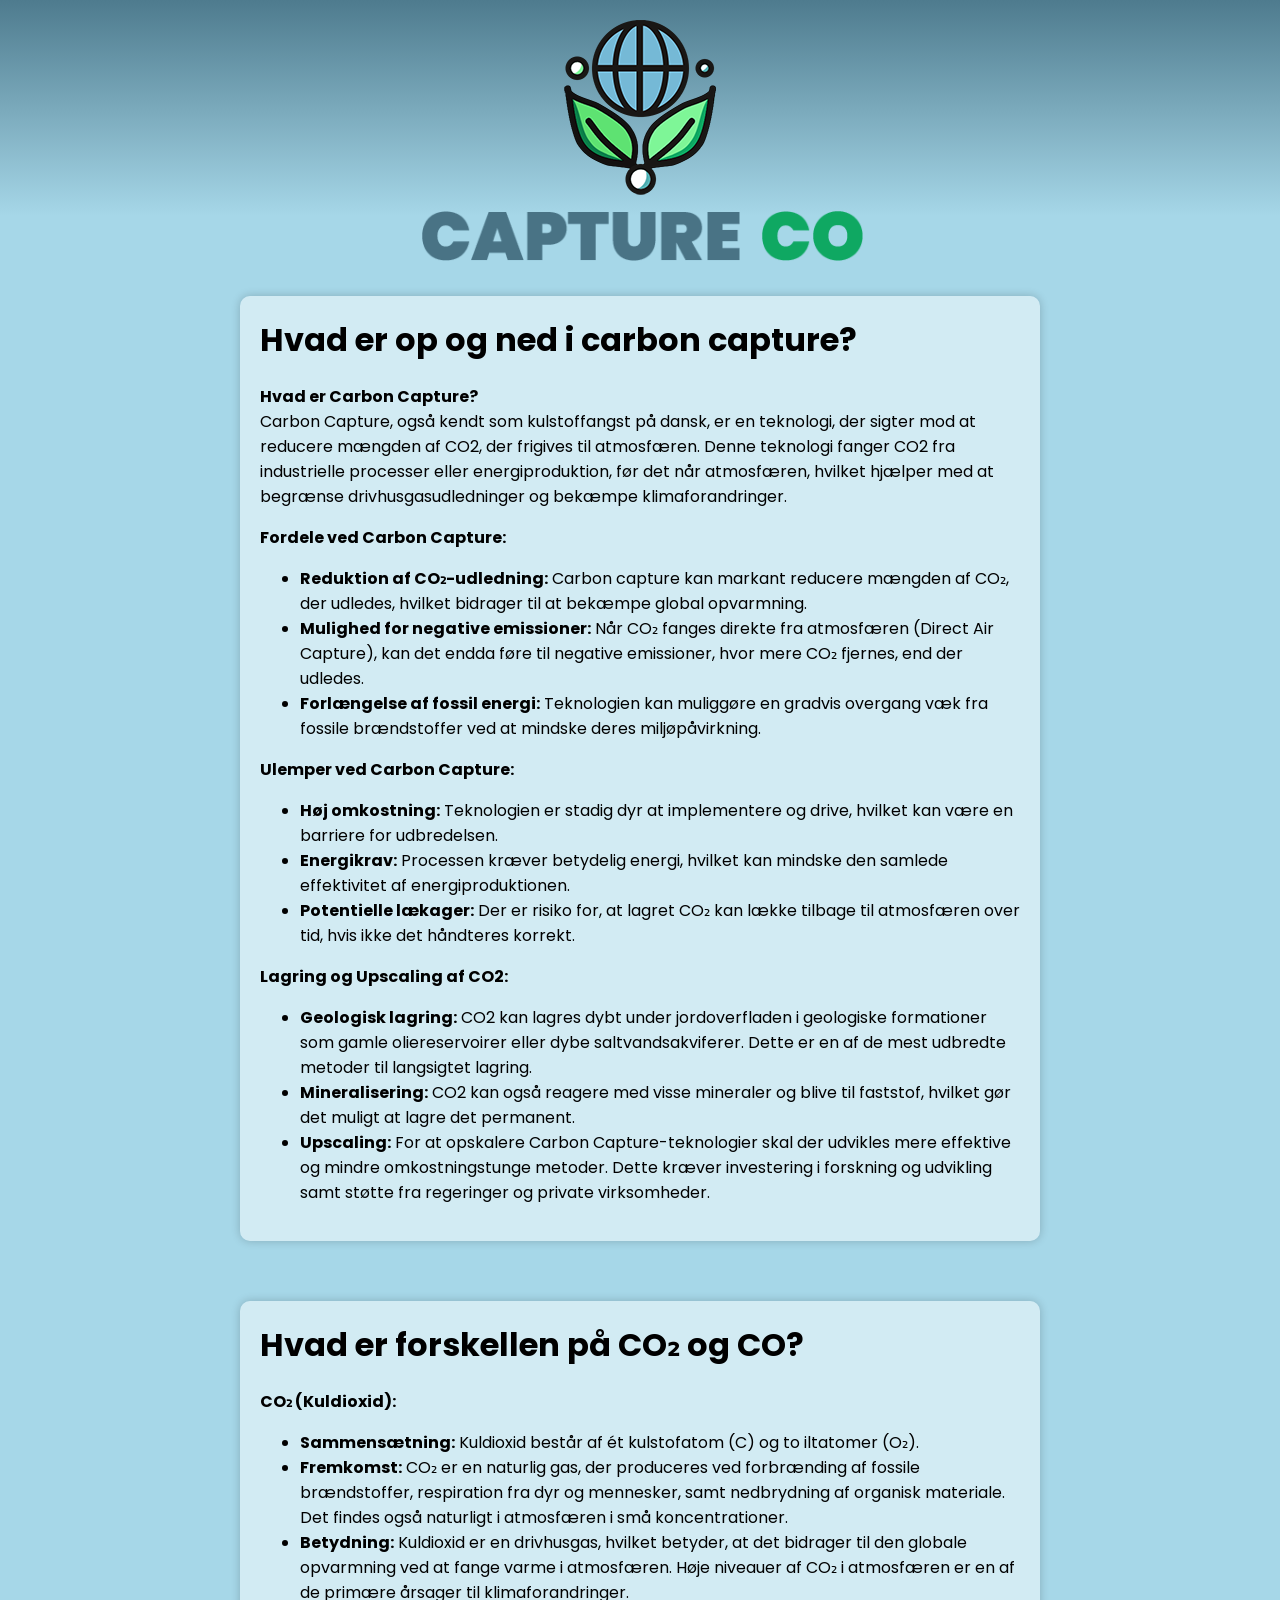
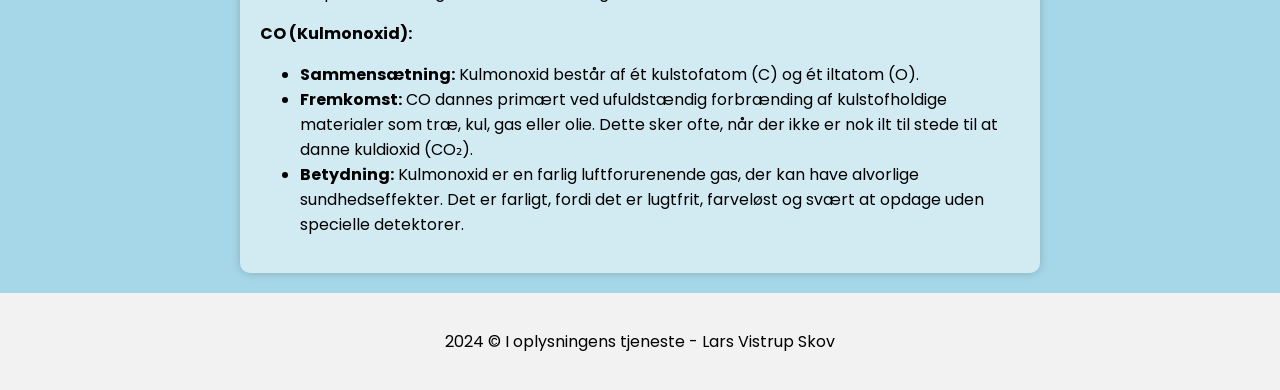
==== index.html @ 92a30754 "Initial code" ====
<!DOCTYPE html>
<html>
  <head>
    <title>CO CAPTURE</title>
    <link rel="preconnect" href="https://fonts.googleapis.com" />
    <link rel="preconnect" href="https://fonts.gstatic.com" crossorigin />
    <link
      href="https://fonts.googleapis.com/css2?family=Poppins:wght@400;500;600;700&display=swap"
      rel="stylesheet"
    />

    <style>
      body {
        font-family: "Poppins", sans-serif;
        margin: 0;
        padding: 0;
        background-color: #a6d7e8;
      }

      header {
        display: flex;
        flex-direction: column;
        align-items: center;
        background: linear-gradient(to bottom, #4e7b8e, #a6d7e8);
        padding: 20px;
      }

      main {
        padding: 20px;
        display: flex;
        flex-direction: column;
        align-items: center;
      }

      .main-content {
        max-width: 800px;
        text-align: left;
      }

      .frame {
        margin-top: 60px;
        background-color: rgba(255, 255, 255, 0.5);
        padding: 20px;
        border-radius: 10px;
        box-shadow: 0 0 10px rgba(0, 0, 0, 0.2);
      }

      .title {
        font-size: 2rem;
        font-weight: 700;
        margin-bottom: 20px;
      }

      footer {
        background-color: #f2f2f2;
        padding: 20px;
        text-align: center;
      }

      .logo-texts {
        position: relative;
      }

      .logo-texts img {
        height: 50px;
        width: auto;
        margin: 15px 10px;
        position: absolute;
      }

      @keyframes moveCaptureRight {
        0% {
          transform: translateX(0);
          z-index: 2;
        }
        45% {
          transform: translateX(0);
          z-index: 2;
        }
        50% {
          transform: translateX(120px);
          z-index: 2;
        }
        95% {
          transform: translateX(120px);
          z-index: 1;
        }
        100% {
          transform: translateX(0);
        }
      }

      @keyframes moveCaptureRight2 {
        0% {
          transform: translateX(0);
          z-index: 2;
        }
        45% {
          transform: translateX(0);
          height: 50px;
          z-index: 2;
          top: 0;
        }
        47.5% {
          height: 75px;
          z-index: 2;
          top: -12.5px;
        }
        50% {
          transform: translateX(120px);
          height: 50px;
          z-index: 2;
          top: 0;
        }
        95% {
          transform: translateX(120px);
          height: 50px;
          z-index: 1;
          top: 0;
        }
        97.5% {
          height: 25px;
          top: 12.5px;
        }
        100% {
          transform: translateX(0);
          height: 50px;
          top: 0;
        }
      }

      @keyframes moveCoLeft {
        0% {
          transform: translateX(0);
          height: 50px;
        }
        45% {
          transform: translateX(0);
          height: 50px;
          top: 0;
        }
        47.5% {
          height: 25px;
          top: 12.5px;
        }
        50% {
          transform: translateX(-340px);
          height: 50px;
          top: 0;
        }
        95% {
          transform: translateX(-340px);
          height: 50px;
          z-index: 2;
          top: 0;
        }
        97.5% {
          height: 75px;
          top: -12.5px;
        }
        100% {
          transform: translateX(0);
          height: 50px;
          top: 0;
          z-index: 1;
        }
      }

      #capture {
        left: -228px;
        animation: moveCaptureRight 30s infinite ease-in-out;
      }

      #co {
        left: 112px;
        animation: moveCoLeft 30s infinite ease-in-out;
      }

      #co {
        right: 0;
      }
    </style>
  </head>
  <body>
    <header>
      <!-- Add your header content here -->
      <img src="image/logo.png" class="logo" alt="Logo" />
      <div class="logo-texts">
        <img src="image/co.png" id="co" alt="CO" />
        <img src="image/capture.png" id="capture" alt="CAPTURE" />
      </div>
    </header>

    <main>
      <div class="main-content">
        <div class="frame">
          <div class="title">Hvad er op og ned i carbon capture?</div>
          <p>
            <strong>Hvad er Carbon Capture?</strong><br />
            Carbon Capture, også kendt som kulstoffangst på dansk, er en
            teknologi, der sigter mod at reducere mængden af CO2, der frigives
            til atmosfæren. Denne teknologi fanger CO2 fra industrielle
            processer eller energiproduktion, før det når atmosfæren, hvilket
            hjælper med at begrænse drivhusgasudledninger og bekæmpe
            klimaforandringer.
          </p>
          <p>
            <strong>Fordele ved Carbon Capture:</strong>
          </p>
          <ul>
            <li>
              <strong>Reduktion af CO₂-udledning:</strong> Carbon capture kan
              markant reducere mængden af CO₂, der udledes, hvilket bidrager til
              at bekæmpe global opvarmning.
            </li>
            <li>
              <strong>Mulighed for negative emissioner:</strong> Når CO₂ fanges
              direkte fra atmosfæren (Direct Air Capture), kan det endda føre
              til negative emissioner, hvor mere CO₂ fjernes, end der udledes.
            </li>
            <li>
              <strong>Forlængelse af fossil energi:</strong> Teknologien kan
              muliggøre en gradvis overgang væk fra fossile brændstoffer ved at
              mindske deres miljøpåvirkning.
            </li>
          </ul>
          <p>
            <strong>Ulemper ved Carbon Capture:</strong>
          </p>
          <ul>
            <li>
              <strong>Høj omkostning:</strong> Teknologien er stadig dyr at
              implementere og drive, hvilket kan være en barriere for
              udbredelsen.
            </li>
            <li>
              <strong>Energikrav:</strong> Processen kræver betydelig energi,
              hvilket kan mindske den samlede effektivitet af
              energiproduktionen.
            </li>
            <li>
              <strong>Potentielle lækager:</strong> Der er risiko for, at lagret
              CO₂ kan lække tilbage til atmosfæren over tid, hvis ikke det
              håndteres korrekt.
            </li>
          </ul>
          <p>
            <strong>Lagring og Upscaling af CO2:</strong>
          </p>
          <ul>
            <li>
              <strong>Geologisk lagring:</strong> CO2 kan lagres dybt under
              jordoverfladen i geologiske formationer som gamle oliereservoirer
              eller dybe saltvandsakviferer. Dette er en af de mest udbredte
              metoder til langsigtet lagring.
            </li>
            <li>
              <strong>Mineralisering:</strong> CO2 kan også reagere med visse
              mineraler og blive til faststof, hvilket gør det muligt at lagre
              det permanent.
            </li>
            <li>
              <strong>Upscaling:</strong> For at opskalere Carbon
              Capture-teknologier skal der udvikles mere effektive og mindre
              omkostningstunge metoder. Dette kræver investering i forskning og
              udvikling samt støtte fra regeringer og private virksomheder.
            </li>
          </ul>
        </div>
        <div class="frame">
          <div class="title">Hvad er forskellen på CO₂ og CO?</div>
          <p><strong>CO₂ (Kuldioxid):</strong></p>
          <ul>
            <li>
              <strong>Sammensætning:</strong> Kuldioxid består af ét kulstofatom
              (C) og to iltatomer (O₂).
            </li>
            <li>
              <strong>Fremkomst:</strong> CO₂ er en naturlig gas, der produceres
              ved forbrænding af fossile brændstoffer, respiration fra dyr og
              mennesker, samt nedbrydning af organisk materiale. Det findes også
              naturligt i atmosfæren i små koncentrationer.
            </li>
            <li>
              <strong>Betydning:</strong> Kuldioxid er en drivhusgas, hvilket
              betyder, at det bidrager til den globale opvarmning ved at fange
              varme i atmosfæren. Høje niveauer af CO₂ i atmosfæren er en af de
              primære årsager til klimaforandringer.
            </li>
          </ul>
          <p><strong>CO (Kulmonoxid):</strong></p>
          <ul>
            <li>
              <strong>Sammensætning:</strong> Kulmonoxid består af ét
              kulstofatom (C) og ét iltatom (O).
            </li>
            <li>
              <strong>Fremkomst:</strong> CO dannes primært ved ufuldstændig
              forbrænding af kulstofholdige materialer som træ, kul, gas eller
              olie. Dette sker ofte, når der ikke er nok ilt til stede til at
              danne kuldioxid (CO₂).
            </li>
            <li>
              <strong>Betydning:</strong> Kulmonoxid er en farlig
              luftforurenende gas, der kan have alvorlige sundhedseffekter. Det
              er farligt, fordi det er lugtfrit, farveløst og svært at opdage
              uden specielle detektorer.
            </li>
          </ul>
        </div>
      </div>
    </main>

    <footer>
      <!-- Add your footer content here -->
      <p>2024 &copy; I oplysningens tjeneste - Lars Vistrup Skov</p>
    </footer>
  </body>
</html>
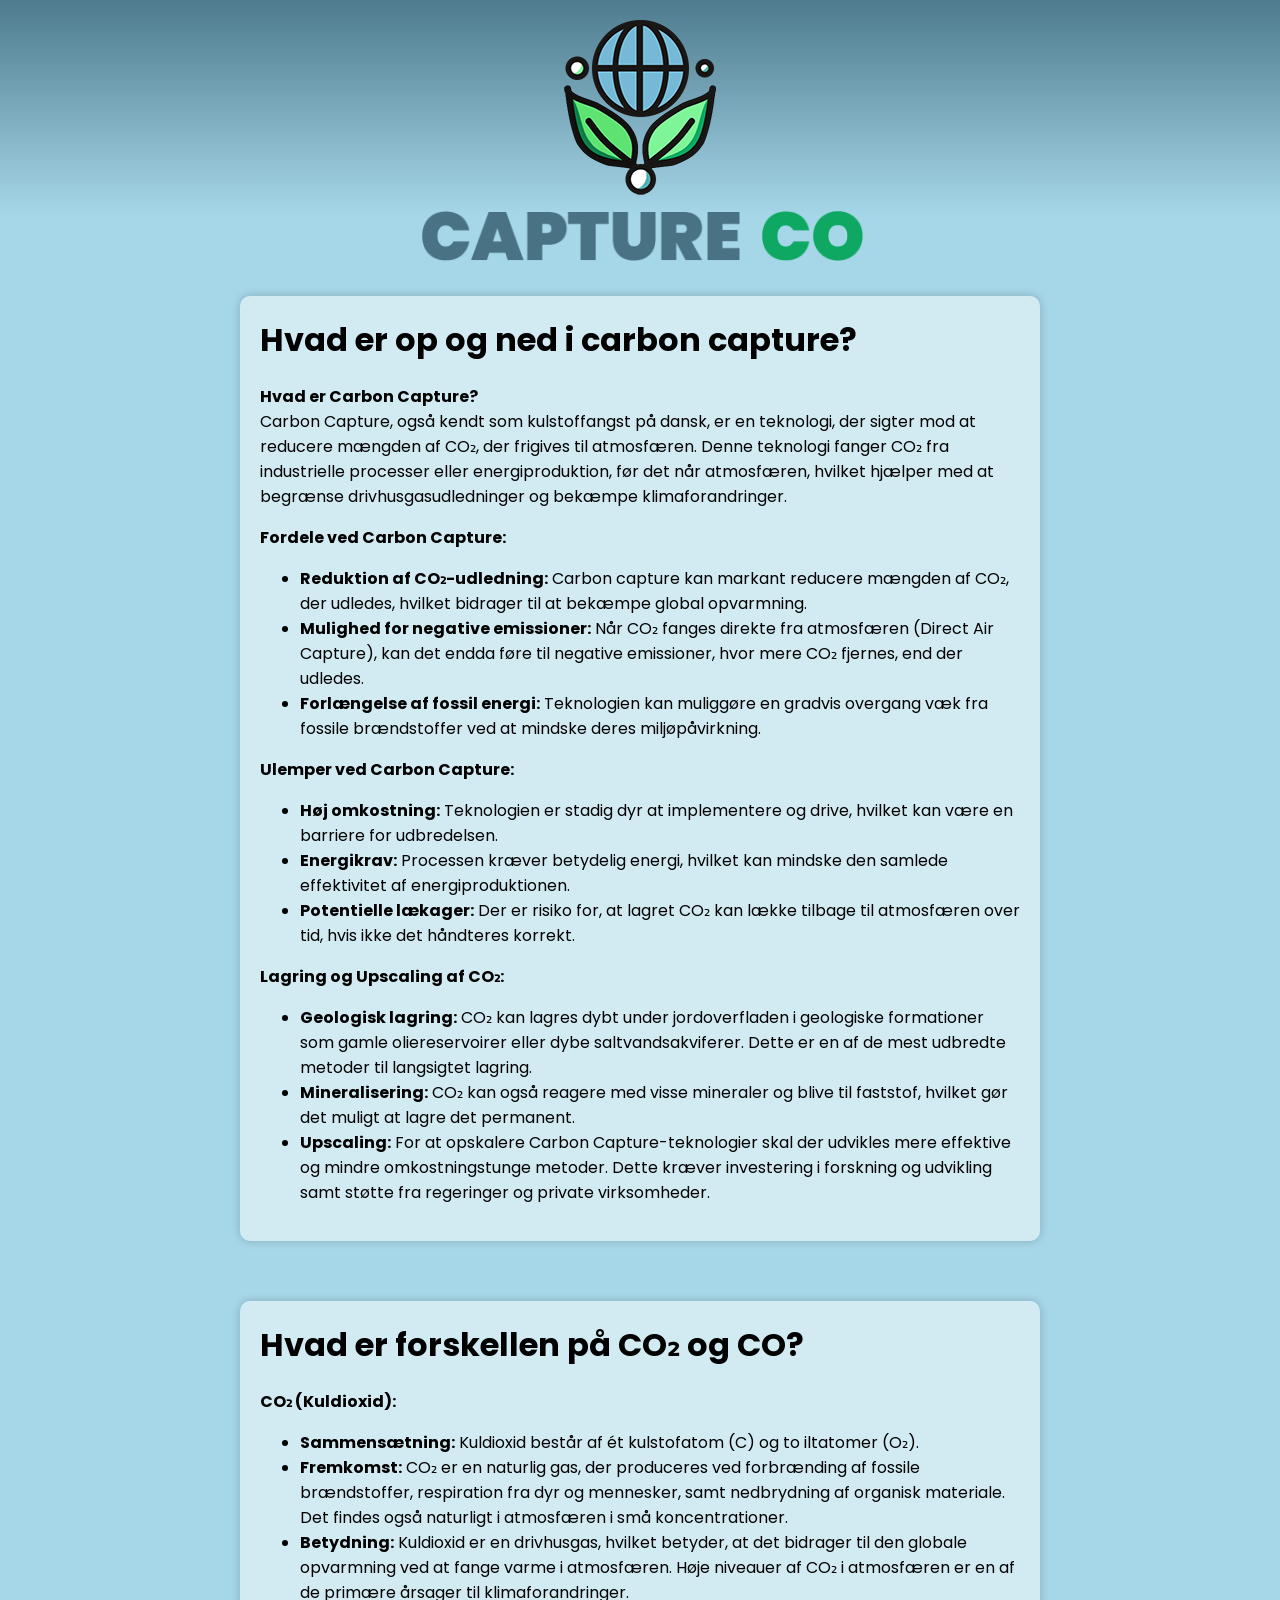
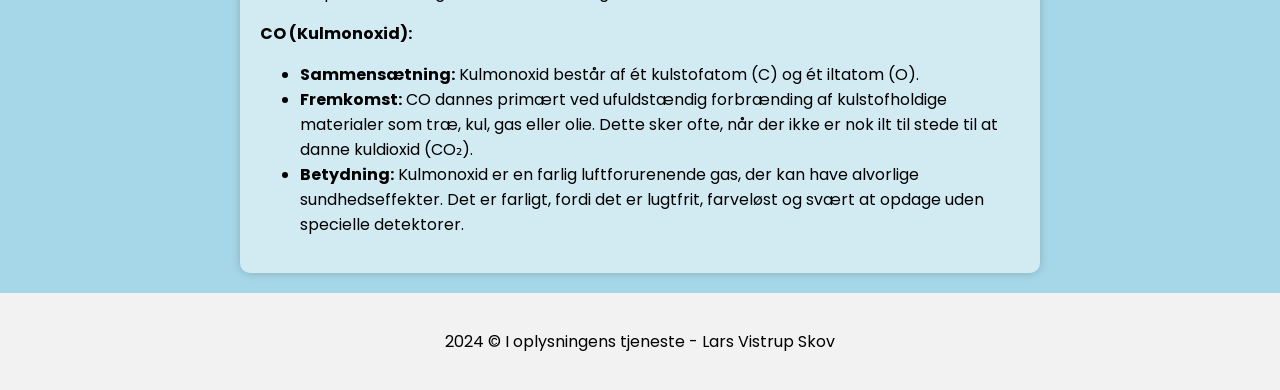
==== commit 4f823fde: "UTF8?" ====
--- a/index.html
+++ b/index.html
@@ -1,6 +1,7 @@
 <!DOCTYPE html>
-<html>
+<html lang="da-DK">
   <head>
+    <meta charset="UTF-8">
     <title>CO CAPTURE</title>
     <link rel="preconnect" href="https://fonts.googleapis.com" />
     <link rel="preconnect" href="https://fonts.gstatic.com" crossorigin />
@@ -198,8 +199,8 @@
           <p>
             <strong>Hvad er Carbon Capture?</strong><br />
             Carbon Capture, også kendt som kulstoffangst på dansk, er en
-            teknologi, der sigter mod at reducere mængden af CO2, der frigives
-            til atmosfæren. Denne teknologi fanger CO2 fra industrielle
+            teknologi, der sigter mod at reducere mængden af CO₂, der frigives
+            til atmosfæren. Denne teknologi fanger CO₂ fra industrielle
             processer eller energiproduktion, før det når atmosfæren, hvilket
             hjælper med at begrænse drivhusgasudledninger og bekæmpe
             klimaforandringer.
@@ -245,17 +246,17 @@
             </li>
           </ul>
           <p>
-            <strong>Lagring og Upscaling af CO2:</strong>
+            <strong>Lagring og Upscaling af CO₂:</strong>
           </p>
           <ul>
             <li>
-              <strong>Geologisk lagring:</strong> CO2 kan lagres dybt under
+              <strong>Geologisk lagring:</strong> CO₂ kan lagres dybt under
               jordoverfladen i geologiske formationer som gamle oliereservoirer
               eller dybe saltvandsakviferer. Dette er en af de mest udbredte
               metoder til langsigtet lagring.
             </li>
             <li>
-              <strong>Mineralisering:</strong> CO2 kan også reagere med visse
+              <strong>Mineralisering:</strong> CO₂ kan også reagere med visse
               mineraler og blive til faststof, hvilket gør det muligt at lagre
               det permanent.
             </li>
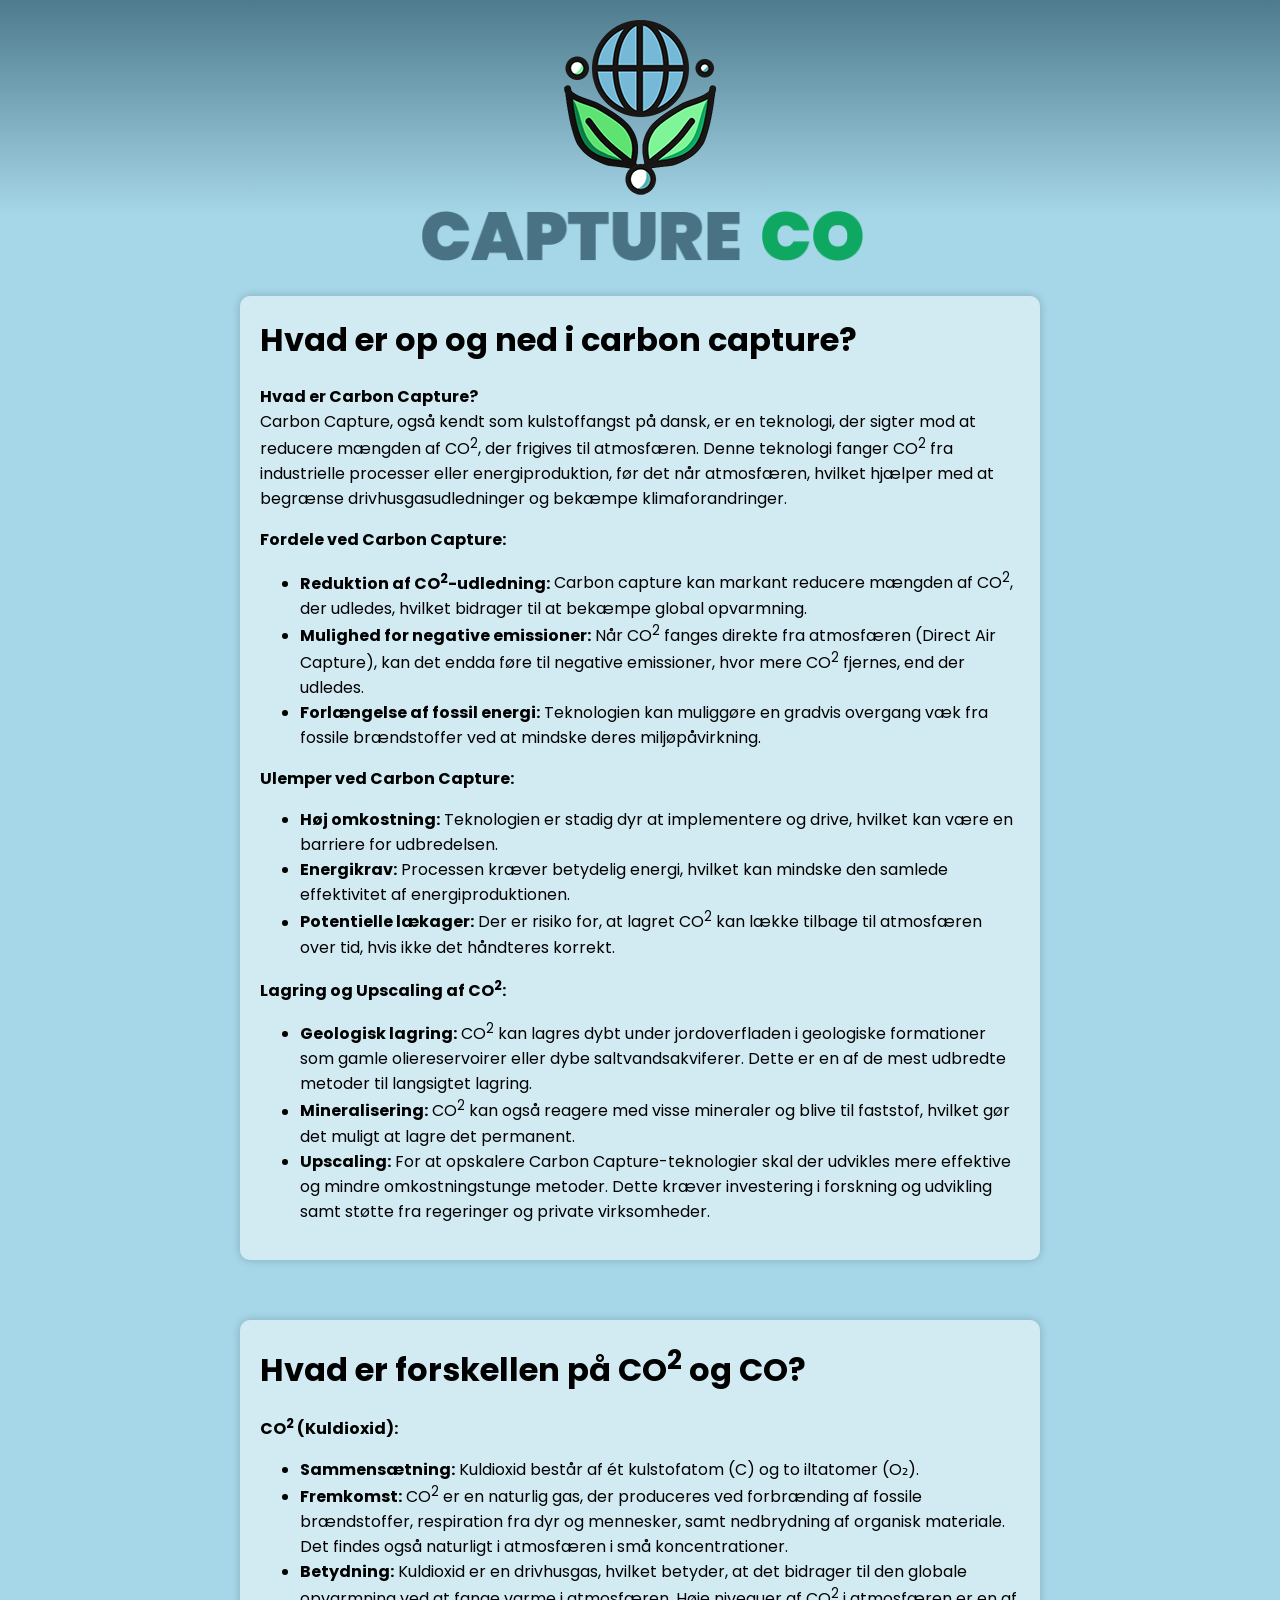
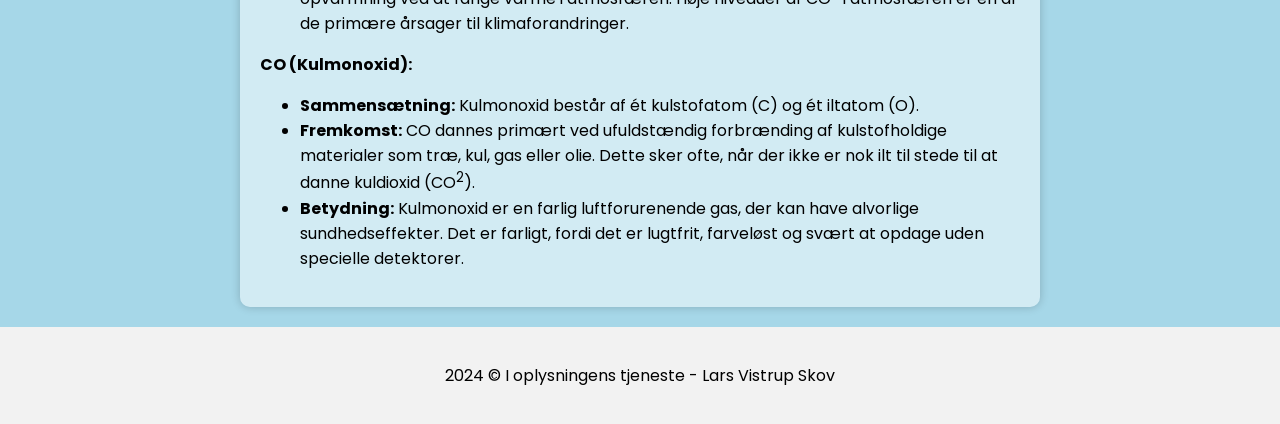
==== commit c7e8ed8c: "<syp>  tag" ====
--- a/index.html
+++ b/index.html
@@ -199,8 +199,8 @@
           <p>
             <strong>Hvad er Carbon Capture?</strong><br />
             Carbon Capture, også kendt som kulstoffangst på dansk, er en
-            teknologi, der sigter mod at reducere mængden af CO₂, der frigives
-            til atmosfæren. Denne teknologi fanger CO₂ fra industrielle
+            teknologi, der sigter mod at reducere mængden af CO<sup>2</sup>, der frigives
+            til atmosfæren. Denne teknologi fanger CO<sup>2</sup> fra industrielle
             processer eller energiproduktion, før det når atmosfæren, hvilket
             hjælper med at begrænse drivhusgasudledninger og bekæmpe
             klimaforandringer.
@@ -210,14 +210,14 @@
           </p>
           <ul>
             <li>
-              <strong>Reduktion af CO₂-udledning:</strong> Carbon capture kan
-              markant reducere mængden af CO₂, der udledes, hvilket bidrager til
+              <strong>Reduktion af CO<sup>2</sup>-udledning:</strong> Carbon capture kan
+              markant reducere mængden af CO<sup>2</sup>, der udledes, hvilket bidrager til
               at bekæmpe global opvarmning.
             </li>
             <li>
-              <strong>Mulighed for negative emissioner:</strong> Når CO₂ fanges
+              <strong>Mulighed for negative emissioner:</strong> Når CO<sup>2</sup> fanges
               direkte fra atmosfæren (Direct Air Capture), kan det endda føre
-              til negative emissioner, hvor mere CO₂ fjernes, end der udledes.
+              til negative emissioner, hvor mere CO<sup>2</sup> fjernes, end der udledes.
             </li>
             <li>
               <strong>Forlængelse af fossil energi:</strong> Teknologien kan
@@ -241,22 +241,22 @@
             </li>
             <li>
               <strong>Potentielle lækager:</strong> Der er risiko for, at lagret
-              CO₂ kan lække tilbage til atmosfæren over tid, hvis ikke det
+              CO<sup>2</sup> kan lække tilbage til atmosfæren over tid, hvis ikke det
               håndteres korrekt.
             </li>
           </ul>
           <p>
-            <strong>Lagring og Upscaling af CO₂:</strong>
+            <strong>Lagring og Upscaling af CO<sup>2</sup>:</strong>
           </p>
           <ul>
             <li>
-              <strong>Geologisk lagring:</strong> CO₂ kan lagres dybt under
+              <strong>Geologisk lagring:</strong> CO<sup>2</sup> kan lagres dybt under
               jordoverfladen i geologiske formationer som gamle oliereservoirer
               eller dybe saltvandsakviferer. Dette er en af de mest udbredte
               metoder til langsigtet lagring.
             </li>
             <li>
-              <strong>Mineralisering:</strong> CO₂ kan også reagere med visse
+              <strong>Mineralisering:</strong> CO<sup>2</sup> kan også reagere med visse
               mineraler og blive til faststof, hvilket gør det muligt at lagre
               det permanent.
             </li>
@@ -269,15 +269,15 @@
           </ul>
         </div>
         <div class="frame">
-          <div class="title">Hvad er forskellen på CO₂ og CO?</div>
-          <p><strong>CO₂ (Kuldioxid):</strong></p>
+          <div class="title">Hvad er forskellen på CO<sup>2</sup> og CO?</div>
+          <p><strong>CO<sup>2</sup> (Kuldioxid):</strong></p>
           <ul>
             <li>
               <strong>Sammensætning:</strong> Kuldioxid består af ét kulstofatom
               (C) og to iltatomer (O₂).
             </li>
             <li>
-              <strong>Fremkomst:</strong> CO₂ er en naturlig gas, der produceres
+              <strong>Fremkomst:</strong> CO<sup>2</sup> er en naturlig gas, der produceres
               ved forbrænding af fossile brændstoffer, respiration fra dyr og
               mennesker, samt nedbrydning af organisk materiale. Det findes også
               naturligt i atmosfæren i små koncentrationer.
@@ -285,7 +285,7 @@
             <li>
               <strong>Betydning:</strong> Kuldioxid er en drivhusgas, hvilket
               betyder, at det bidrager til den globale opvarmning ved at fange
-              varme i atmosfæren. Høje niveauer af CO₂ i atmosfæren er en af de
+              varme i atmosfæren. Høje niveauer af CO<sup>2</sup> i atmosfæren er en af de
               primære årsager til klimaforandringer.
             </li>
           </ul>
@@ -299,7 +299,7 @@
               <strong>Fremkomst:</strong> CO dannes primært ved ufuldstændig
               forbrænding af kulstofholdige materialer som træ, kul, gas eller
               olie. Dette sker ofte, når der ikke er nok ilt til stede til at
-              danne kuldioxid (CO₂).
+              danne kuldioxid (CO<sup>2</sup>).
             </li>
             <li>
               <strong>Betydning:</strong> Kulmonoxid er en farlig
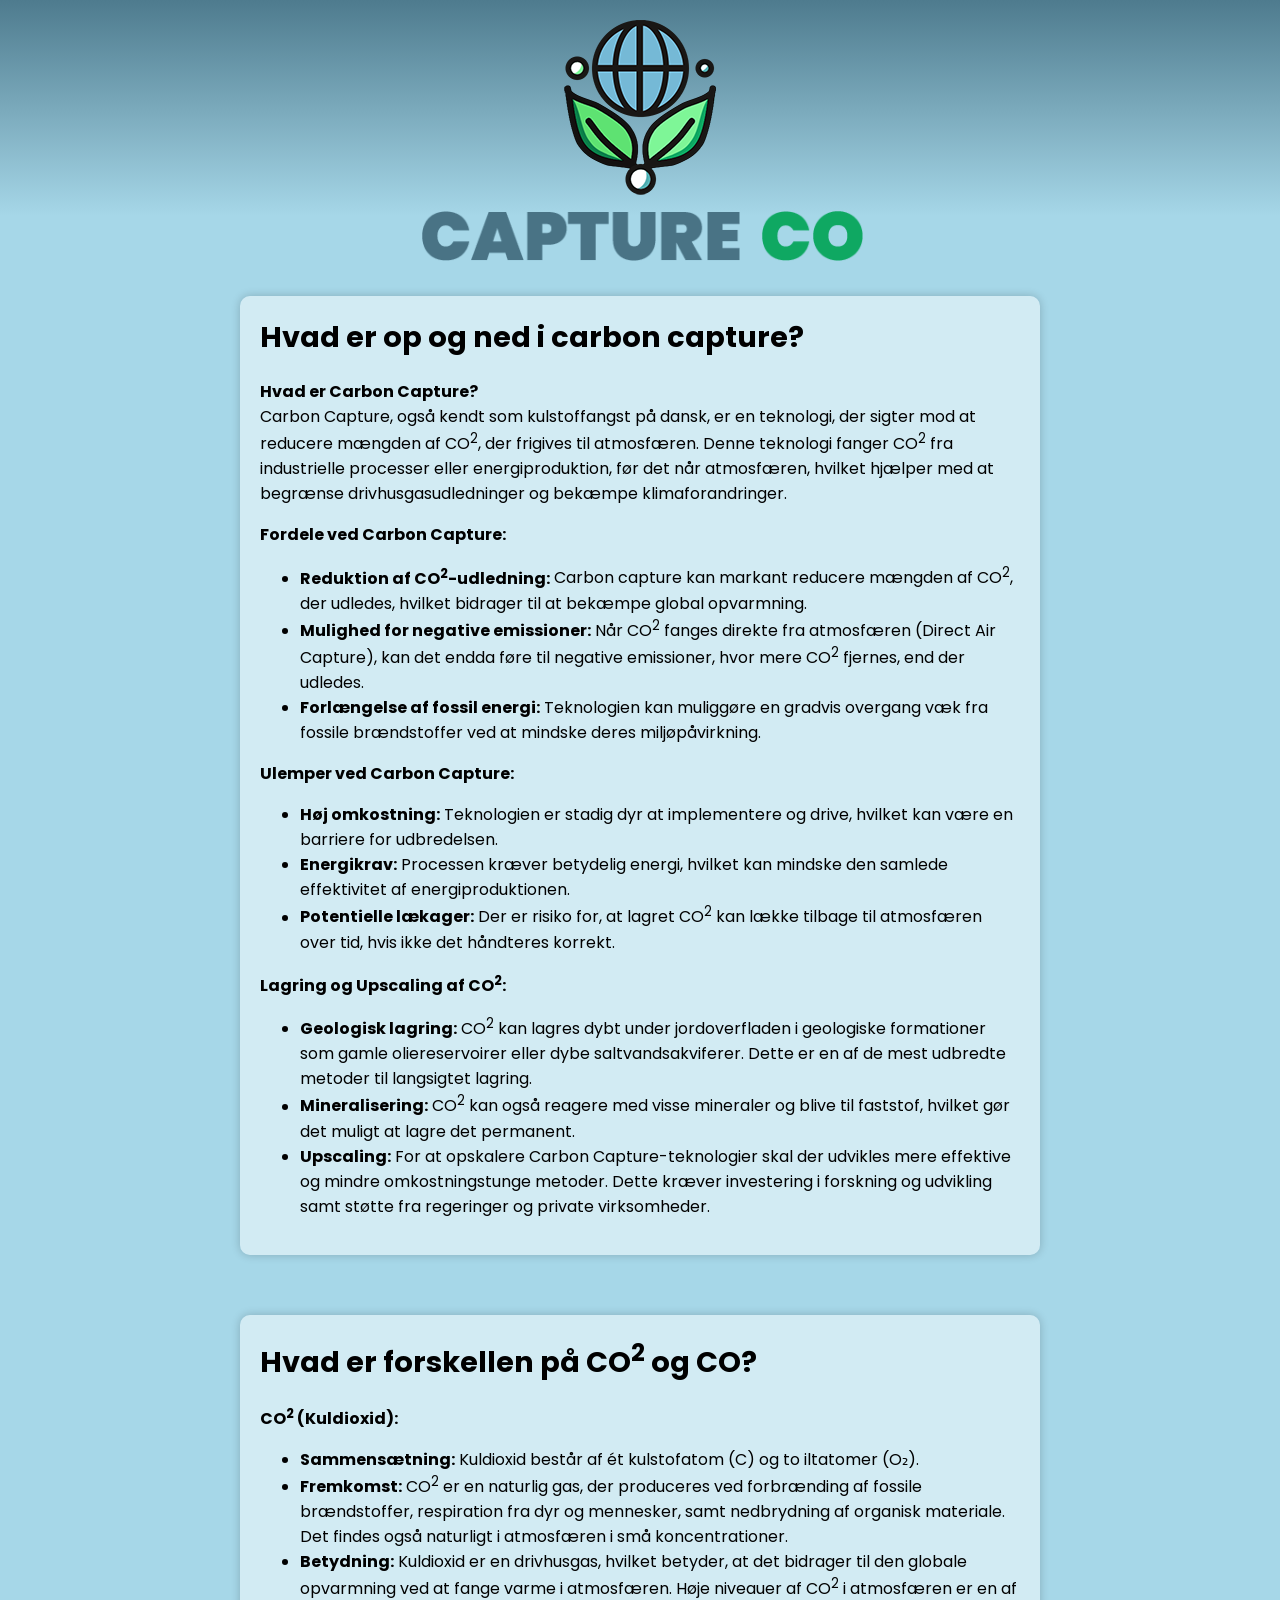
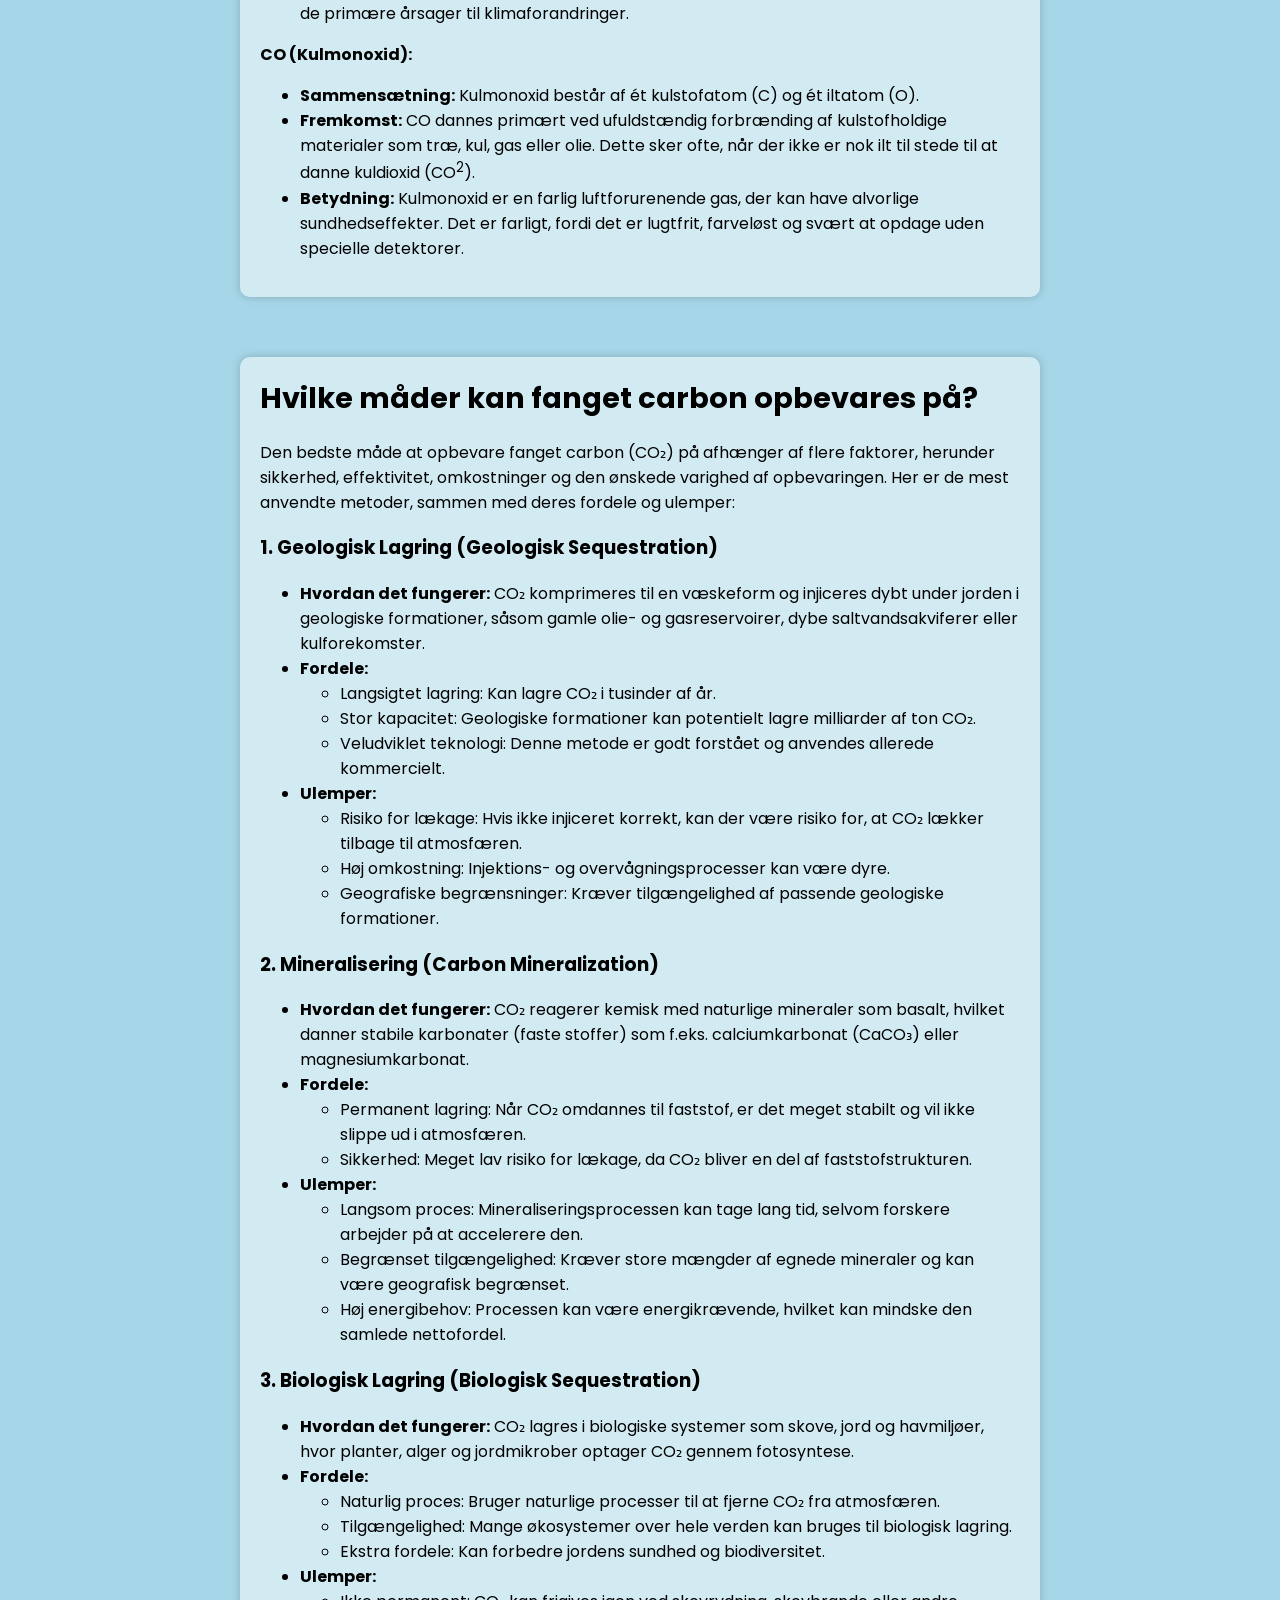
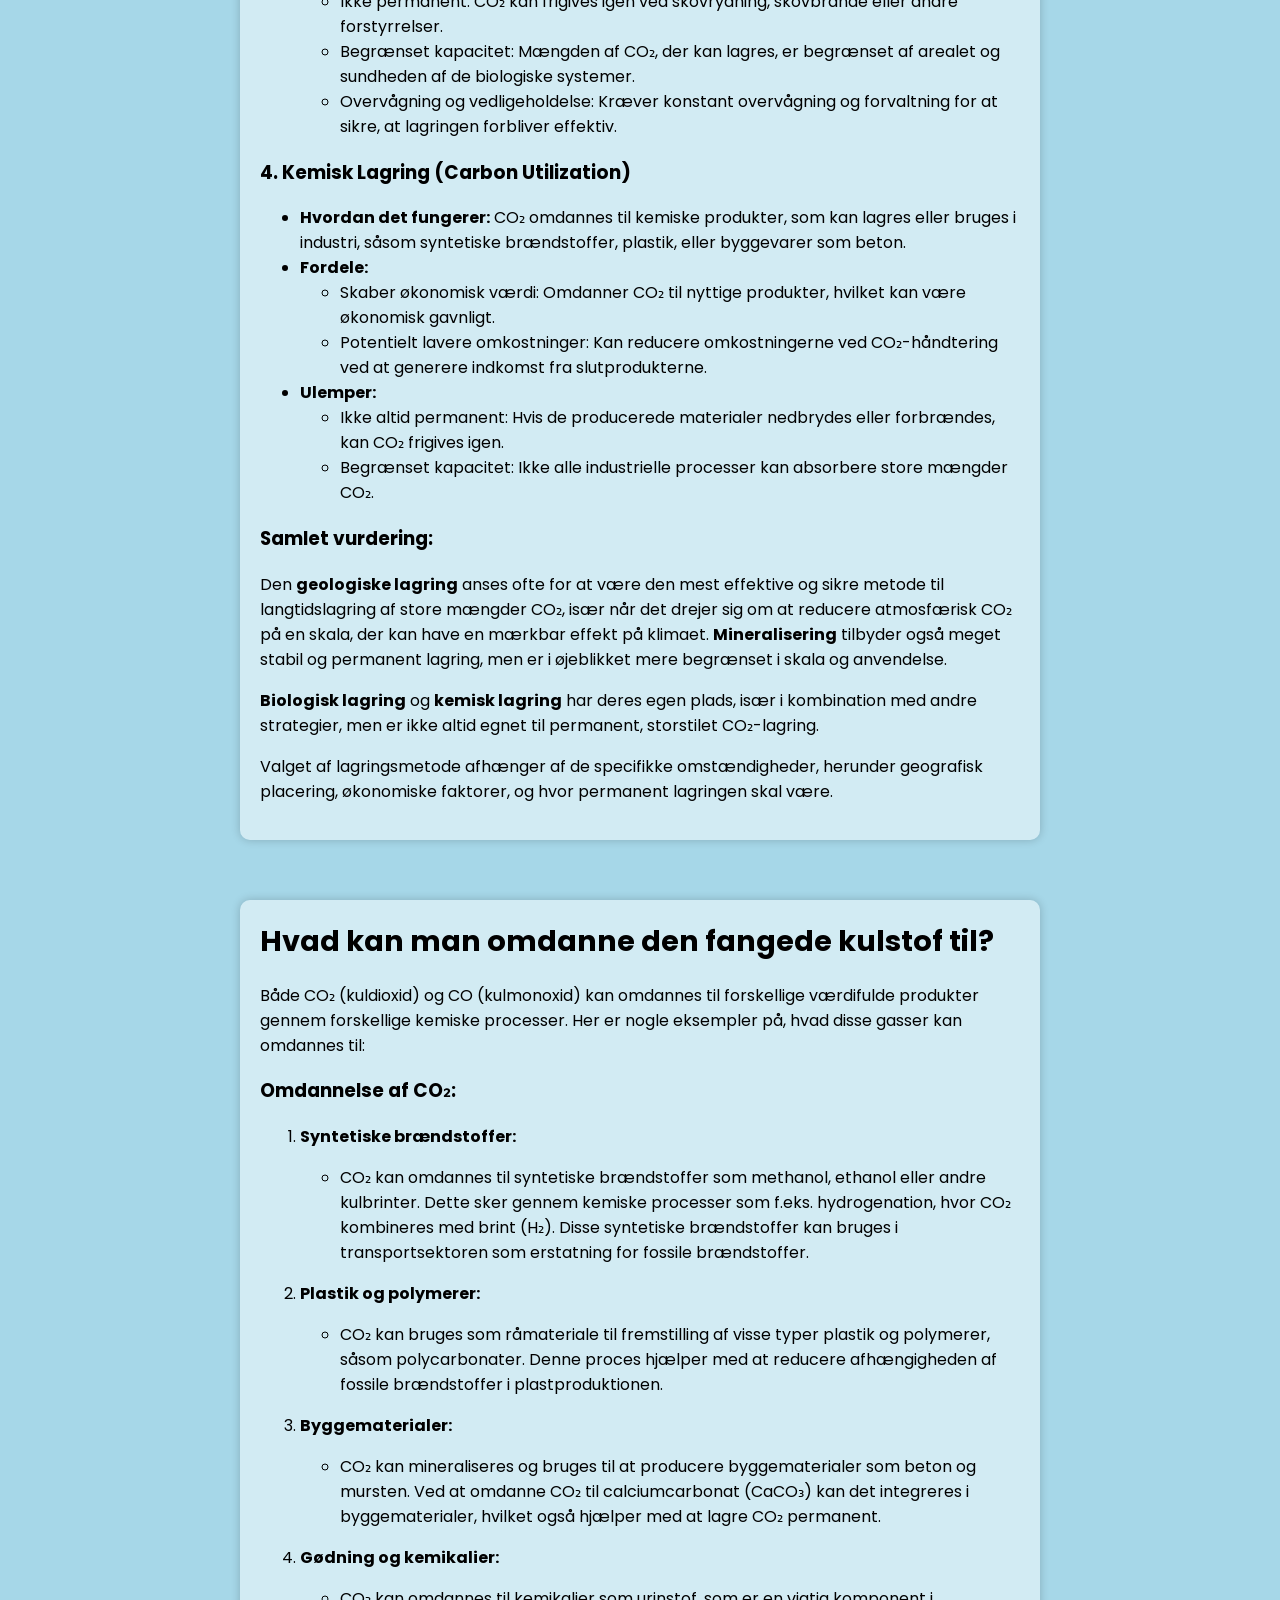
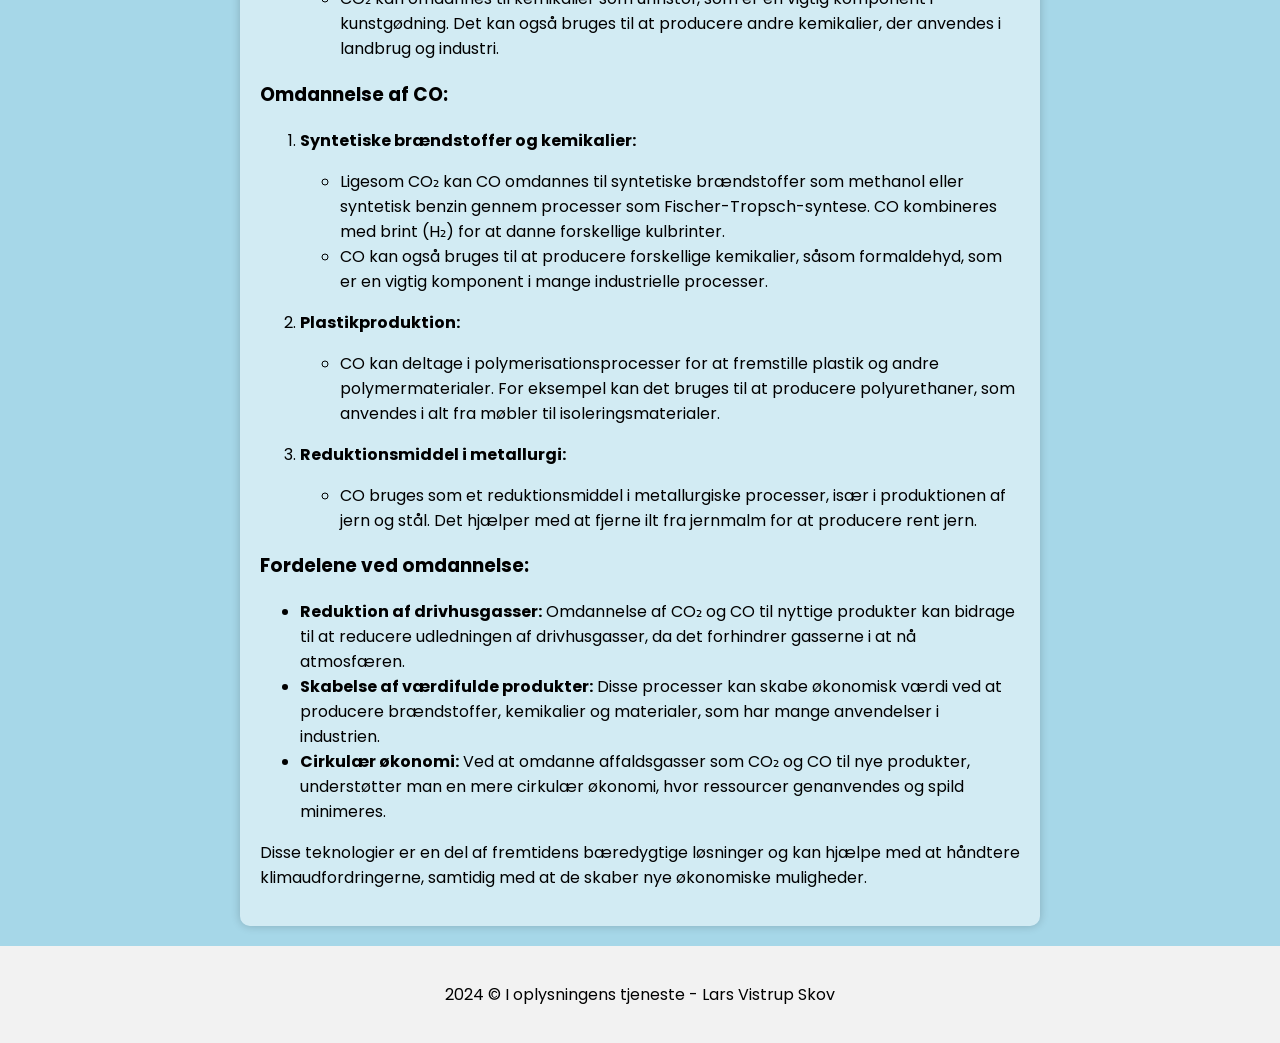
==== commit c8f1aa87: "More text" ====
--- a/index.html
+++ b/index.html
@@ -1,7 +1,7 @@
 <!DOCTYPE html>
 <html lang="da-DK">
   <head>
-    <meta charset="UTF-8">
+    <meta charset="UTF-8" />
     <title>CO CAPTURE</title>
     <link rel="preconnect" href="https://fonts.googleapis.com" />
     <link rel="preconnect" href="https://fonts.gstatic.com" crossorigin />
@@ -47,7 +47,7 @@
       }
 
       .title {
-        font-size: 2rem;
+        font-size: 1.8rem;
         font-weight: 700;
         margin-bottom: 20px;
       }
@@ -184,7 +184,6 @@
   </head>
   <body>
     <header>
-      <!-- Add your header content here -->
       <img src="image/logo.png" class="logo" alt="Logo" />
       <div class="logo-texts">
         <img src="image/co.png" id="co" alt="CO" />
@@ -194,30 +193,34 @@
 
     <main>
       <div class="main-content">
+
         <div class="frame">
           <div class="title">Hvad er op og ned i carbon capture?</div>
           <p>
             <strong>Hvad er Carbon Capture?</strong><br />
             Carbon Capture, også kendt som kulstoffangst på dansk, er en
-            teknologi, der sigter mod at reducere mængden af CO<sup>2</sup>, der frigives
-            til atmosfæren. Denne teknologi fanger CO<sup>2</sup> fra industrielle
-            processer eller energiproduktion, før det når atmosfæren, hvilket
-            hjælper med at begrænse drivhusgasudledninger og bekæmpe
-            klimaforandringer.
+            teknologi, der sigter mod at reducere mængden af CO<sup>2</sup>, der
+            frigives til atmosfæren. Denne teknologi fanger CO<sup>2</sup> fra
+            industrielle processer eller energiproduktion, før det når
+            atmosfæren, hvilket hjælper med at begrænse drivhusgasudledninger og
+            bekæmpe klimaforandringer.
           </p>
           <p>
             <strong>Fordele ved Carbon Capture:</strong>
           </p>
           <ul>
             <li>
-              <strong>Reduktion af CO<sup>2</sup>-udledning:</strong> Carbon capture kan
-              markant reducere mængden af CO<sup>2</sup>, der udledes, hvilket bidrager til
-              at bekæmpe global opvarmning.
-            </li>
-            <li>
-              <strong>Mulighed for negative emissioner:</strong> Når CO<sup>2</sup> fanges
-              direkte fra atmosfæren (Direct Air Capture), kan det endda føre
-              til negative emissioner, hvor mere CO<sup>2</sup> fjernes, end der udledes.
+              <strong>Reduktion af CO<sup>2</sup>-udledning:</strong> Carbon
+              capture kan markant reducere mængden af CO<sup>2</sup>, der
+              udledes, hvilket bidrager til at bekæmpe global opvarmning.
+            </li>
+            <li>
+              <strong>Mulighed for negative emissioner:</strong> Når CO<sup
+                >2</sup
+              >
+              fanges direkte fra atmosfæren (Direct Air Capture), kan det endda
+              føre til negative emissioner, hvor mere CO<sup>2</sup> fjernes,
+              end der udledes.
             </li>
             <li>
               <strong>Forlængelse af fossil energi:</strong> Teknologien kan
@@ -241,8 +244,8 @@
             </li>
             <li>
               <strong>Potentielle lækager:</strong> Der er risiko for, at lagret
-              CO<sup>2</sup> kan lække tilbage til atmosfæren over tid, hvis ikke det
-              håndteres korrekt.
+              CO<sup>2</sup> kan lække tilbage til atmosfæren over tid, hvis
+              ikke det håndteres korrekt.
             </li>
           </ul>
           <p>
@@ -250,15 +253,15 @@
           </p>
           <ul>
             <li>
-              <strong>Geologisk lagring:</strong> CO<sup>2</sup> kan lagres dybt under
-              jordoverfladen i geologiske formationer som gamle oliereservoirer
-              eller dybe saltvandsakviferer. Dette er en af de mest udbredte
-              metoder til langsigtet lagring.
-            </li>
-            <li>
-              <strong>Mineralisering:</strong> CO<sup>2</sup> kan også reagere med visse
-              mineraler og blive til faststof, hvilket gør det muligt at lagre
-              det permanent.
+              <strong>Geologisk lagring:</strong> CO<sup>2</sup> kan lagres dybt
+              under jordoverfladen i geologiske formationer som gamle
+              oliereservoirer eller dybe saltvandsakviferer. Dette er en af de
+              mest udbredte metoder til langsigtet lagring.
+            </li>
+            <li>
+              <strong>Mineralisering:</strong> CO<sup>2</sup> kan også reagere
+              med visse mineraler og blive til faststof, hvilket gør det muligt
+              at lagre det permanent.
             </li>
             <li>
               <strong>Upscaling:</strong> For at opskalere Carbon
@@ -268,25 +271,28 @@
             </li>
           </ul>
         </div>
+
         <div class="frame">
           <div class="title">Hvad er forskellen på CO<sup>2</sup> og CO?</div>
-          <p><strong>CO<sup>2</sup> (Kuldioxid):</strong></p>
+          <p>
+            <strong>CO<sup>2</sup> (Kuldioxid):</strong>
+          </p>
           <ul>
             <li>
               <strong>Sammensætning:</strong> Kuldioxid består af ét kulstofatom
               (C) og to iltatomer (O₂).
             </li>
             <li>
-              <strong>Fremkomst:</strong> CO<sup>2</sup> er en naturlig gas, der produceres
-              ved forbrænding af fossile brændstoffer, respiration fra dyr og
-              mennesker, samt nedbrydning af organisk materiale. Det findes også
-              naturligt i atmosfæren i små koncentrationer.
+              <strong>Fremkomst:</strong> CO<sup>2</sup> er en naturlig gas, der
+              produceres ved forbrænding af fossile brændstoffer, respiration
+              fra dyr og mennesker, samt nedbrydning af organisk materiale. Det
+              findes også naturligt i atmosfæren i små koncentrationer.
             </li>
             <li>
               <strong>Betydning:</strong> Kuldioxid er en drivhusgas, hvilket
               betyder, at det bidrager til den globale opvarmning ved at fange
-              varme i atmosfæren. Høje niveauer af CO<sup>2</sup> i atmosfæren er en af de
-              primære årsager til klimaforandringer.
+              varme i atmosfæren. Høje niveauer af CO<sup>2</sup> i atmosfæren
+              er en af de primære årsager til klimaforandringer.
             </li>
           </ul>
           <p><strong>CO (Kulmonoxid):</strong></p>
@@ -309,11 +315,321 @@
             </li>
           </ul>
         </div>
+
+        <div class="frame">
+          <div class="title">
+            Hvilke måder kan fanget carbon opbevares på?
+          </div>
+          <p>
+            Den bedste måde at opbevare fanget carbon (CO₂) på afhænger af flere
+            faktorer, herunder sikkerhed, effektivitet, omkostninger og den
+            ønskede varighed af opbevaringen. Her er de mest anvendte metoder,
+            sammen med deres fordele og ulemper:
+          </p>
+          <h3>
+            1. <strong>Geologisk Lagring (Geologisk Sequestration)</strong>
+          </h3>
+          <ul>
+            <li>
+              <strong>Hvordan det fungerer:</strong> CO₂ komprimeres til en
+              væskeform og injiceres dybt under jorden i geologiske formationer,
+              såsom gamle olie- og gasreservoirer, dybe saltvandsakviferer eller
+              kulforekomster.
+            </li>
+            <li>
+              <strong>Fordele:</strong>
+              <ul>
+                <li>Langsigtet lagring: Kan lagre CO₂ i tusinder af år.</li>
+                <li>
+                  Stor kapacitet: Geologiske formationer kan potentielt lagre
+                  milliarder af ton CO₂.
+                </li>
+                <li>
+                  Veludviklet teknologi: Denne metode er godt forstået og
+                  anvendes allerede kommercielt.
+                </li>
+              </ul>
+            </li>
+            <li>
+              <strong>Ulemper:</strong>
+              <ul>
+                <li>
+                  Risiko for lækage: Hvis ikke injiceret korrekt, kan der være
+                  risiko for, at CO₂ lækker tilbage til atmosfæren.
+                </li>
+                <li>
+                  Høj omkostning: Injektions- og overvågningsprocesser kan være
+                  dyre.
+                </li>
+                <li>
+                  Geografiske begrænsninger: Kræver tilgængelighed af passende
+                  geologiske formationer.
+                </li>
+              </ul>
+            </li>
+          </ul>
+          <h3>2. <strong>Mineralisering (Carbon Mineralization)</strong></h3>
+          <ul>
+            <li>
+              <strong>Hvordan det fungerer:</strong> CO₂ reagerer kemisk med
+              naturlige mineraler som basalt, hvilket danner stabile karbonater
+              (faste stoffer) som f.eks. calciumkarbonat (CaCO₃) eller
+              magnesiumkarbonat.
+            </li>
+            <li>
+              <strong>Fordele:</strong>
+              <ul>
+                <li>
+                  Permanent lagring: Når CO₂ omdannes til faststof, er det meget
+                  stabilt og vil ikke slippe ud i atmosfæren.
+                </li>
+                <li>
+                  Sikkerhed: Meget lav risiko for lækage, da CO₂ bliver en del
+                  af faststofstrukturen.
+                </li>
+              </ul>
+            </li>
+            <li>
+              <strong>Ulemper:</strong>
+              <ul>
+                <li>
+                  Langsom proces: Mineraliseringsprocessen kan tage lang tid,
+                  selvom forskere arbejder på at accelerere den.
+                </li>
+                <li>
+                  Begrænset tilgængelighed: Kræver store mængder af egnede
+                  mineraler og kan være geografisk begrænset.
+                </li>
+                <li>
+                  Høj energibehov: Processen kan være energikrævende, hvilket
+                  kan mindske den samlede nettofordel.
+                </li>
+              </ul>
+            </li>
+          </ul>
+          <h3>
+            3. <strong>Biologisk Lagring (Biologisk Sequestration)</strong>
+          </h3>
+          <ul>
+            <li>
+              <strong>Hvordan det fungerer:</strong> CO₂ lagres i biologiske
+              systemer som skove, jord og havmiljøer, hvor planter, alger og
+              jordmikrober optager CO₂ gennem fotosyntese.
+            </li>
+            <li>
+              <strong>Fordele:</strong>
+              <ul>
+                <li>
+                  Naturlig proces: Bruger naturlige processer til at fjerne CO₂
+                  fra atmosfæren.
+                </li>
+                <li>
+                  Tilgængelighed: Mange økosystemer over hele verden kan bruges
+                  til biologisk lagring.
+                </li>
+                <li>
+                  Ekstra fordele: Kan forbedre jordens sundhed og biodiversitet.
+                </li>
+              </ul>
+            </li>
+            <li>
+              <strong>Ulemper:</strong>
+              <ul>
+                <li>
+                  Ikke permanent: CO₂ kan frigives igen ved skovrydning,
+                  skovbrande eller andre forstyrrelser.
+                </li>
+                <li>
+                  Begrænset kapacitet: Mængden af CO₂, der kan lagres, er
+                  begrænset af arealet og sundheden af de biologiske systemer.
+                </li>
+                <li>
+                  Overvågning og vedligeholdelse: Kræver konstant overvågning og
+                  forvaltning for at sikre, at lagringen forbliver effektiv.
+                </li>
+              </ul>
+            </li>
+          </ul>
+          <h3>4. <strong>Kemisk Lagring (Carbon Utilization)</strong></h3>
+          <ul>
+            <li>
+              <strong>Hvordan det fungerer:</strong> CO₂ omdannes til kemiske
+              produkter, som kan lagres eller bruges i industri, såsom
+              syntetiske brændstoffer, plastik, eller byggevarer som beton.
+            </li>
+            <li>
+              <strong>Fordele:</strong>
+              <ul>
+                <li>
+                  Skaber økonomisk værdi: Omdanner CO₂ til nyttige produkter,
+                  hvilket kan være økonomisk gavnligt.
+                </li>
+                <li>
+                  Potentielt lavere omkostninger: Kan reducere omkostningerne
+                  ved CO₂-håndtering ved at generere indkomst fra
+                  slutprodukterne.
+                </li>
+              </ul>
+            </li>
+            <li>
+              <strong>Ulemper:</strong>
+              <ul>
+                <li>
+                  Ikke altid permanent: Hvis de producerede materialer nedbrydes
+                  eller forbrændes, kan CO₂ frigives igen.
+                </li>
+                <li>
+                  Begrænset kapacitet: Ikke alle industrielle processer kan
+                  absorbere store mængder CO₂.
+                </li>
+              </ul>
+            </li>
+          </ul>
+          <h3>Samlet vurdering:</h3>
+          <p>
+            Den <strong>geologiske lagring</strong> anses ofte for at være den
+            mest effektive og sikre metode til langtidslagring af store mængder
+            CO₂, især når det drejer sig om at reducere atmosfærisk CO₂ på en
+            skala, der kan have en mærkbar effekt på klimaet.
+            <strong>Mineralisering</strong> tilbyder også meget stabil og
+            permanent lagring, men er i øjeblikket mere begrænset i skala og
+            anvendelse.
+          </p>
+          <p>
+            <strong>Biologisk lagring</strong> og
+            <strong>kemisk lagring</strong> har deres egen plads, især i
+            kombination med andre strategier, men er ikke altid egnet til
+            permanent, storstilet CO₂-lagring.
+          </p>
+          <p>
+            Valget af lagringsmetode afhænger af de specifikke omstændigheder,
+            herunder geografisk placering, økonomiske faktorer, og hvor
+            permanent lagringen skal være.
+          </p>
+        </div>
+
+        <div class="frame">
+          <div class="title">Hvad kan man omdanne den fangede kulstof til?</div>
+          <p>
+            Både CO₂ (kuldioxid) og CO (kulmonoxid) kan omdannes til forskellige
+            værdifulde produkter gennem forskellige kemiske processer. Her er
+            nogle eksempler på, hvad disse gasser kan omdannes til:
+          </p>
+          <h3>Omdannelse af CO₂:</h3>
+          <ol>
+            <li>
+              <p><strong>Syntetiske brændstoffer:</strong></p>
+              <ul>
+                <li>
+                  CO₂ kan omdannes til syntetiske brændstoffer som methanol,
+                  ethanol eller andre kulbrinter. Dette sker gennem kemiske
+                  processer som f.eks. hydrogenation, hvor CO₂ kombineres med
+                  brint (H₂). Disse syntetiske brændstoffer kan bruges i
+                  transportsektoren som erstatning for fossile brændstoffer.
+                </li>
+              </ul>
+            </li>
+            <li>
+              <p><strong>Plastik og polymerer:</strong></p>
+              <ul>
+                <li>
+                  CO₂ kan bruges som råmateriale til fremstilling af visse typer
+                  plastik og polymerer, såsom polycarbonater. Denne proces
+                  hjælper med at reducere afhængigheden af fossile brændstoffer
+                  i plastproduktionen.
+                </li>
+              </ul>
+            </li>
+            <li>
+              <p><strong>Byggematerialer:</strong></p>
+              <ul>
+                <li>
+                  CO₂ kan mineraliseres og bruges til at producere
+                  byggematerialer som beton og mursten. Ved at omdanne CO₂ til
+                  calciumcarbonat (CaCO₃) kan det integreres i byggematerialer,
+                  hvilket også hjælper med at lagre CO₂ permanent.
+                </li>
+              </ul>
+            </li>
+            <li>
+              <p><strong>Gødning og kemikalier:</strong></p>
+              <ul>
+                <li>
+                  CO₂ kan omdannes til kemikalier som urinstof, som er en vigtig
+                  komponent i kunstgødning. Det kan også bruges til at producere
+                  andre kemikalier, der anvendes i landbrug og industri.
+                </li>
+              </ul>
+            </li>
+          </ol>
+          <h3>Omdannelse af CO:</h3>
+          <ol>
+            <li>
+              <p><strong>Syntetiske brændstoffer og kemikalier:</strong></p>
+              <ul>
+                <li>
+                  Ligesom CO₂ kan CO omdannes til syntetiske brændstoffer som
+                  methanol eller syntetisk benzin gennem processer som
+                  Fischer-Tropsch-syntese. CO kombineres med brint (H₂) for at
+                  danne forskellige kulbrinter.
+                </li>
+                <li>
+                  CO kan også bruges til at producere forskellige kemikalier,
+                  såsom formaldehyd, som er en vigtig komponent i mange
+                  industrielle processer.
+                </li>
+              </ul>
+            </li>
+            <li>
+              <p><strong>Plastikproduktion:</strong></p>
+              <ul>
+                <li>
+                  CO kan deltage i polymerisationsprocesser for at fremstille
+                  plastik og andre polymermaterialer. For eksempel kan det
+                  bruges til at producere polyurethaner, som anvendes i alt fra
+                  møbler til isoleringsmaterialer.
+                </li>
+              </ul>
+            </li>
+            <li>
+              <p><strong>Reduktionsmiddel i metallurgi:</strong></p>
+              <ul>
+                <li>
+                  CO bruges som et reduktionsmiddel i metallurgiske processer,
+                  især i produktionen af jern og stål. Det hjælper med at fjerne
+                  ilt fra jernmalm for at producere rent jern.
+                </li>
+              </ul>
+            </li>
+          </ol>
+          <h3>Fordelene ved omdannelse:</h3>
+          <ul>
+            <li>
+              <strong>Reduktion af drivhusgasser:</strong> Omdannelse af CO₂ og
+              CO til nyttige produkter kan bidrage til at reducere udledningen
+              af drivhusgasser, da det forhindrer gasserne i at nå atmosfæren.
+            </li>
+            <li>
+              <strong>Skabelse af værdifulde produkter:</strong> Disse processer
+              kan skabe økonomisk værdi ved at producere brændstoffer,
+              kemikalier og materialer, som har mange anvendelser i industrien.
+            </li>
+            <li>
+              <strong>Cirkulær økonomi:</strong> Ved at omdanne affaldsgasser
+              som CO₂ og CO til nye produkter, understøtter man en mere cirkulær
+              økonomi, hvor ressourcer genanvendes og spild minimeres.
+            </li>
+          </ul>
+          <p>
+            Disse teknologier er en del af fremtidens bæredygtige løsninger og
+            kan hjælpe med at håndtere klimaudfordringerne, samtidig med at de
+            skaber nye økonomiske muligheder.
+          </p>
+        </div>
       </div>
     </main>
 
     <footer>
-      <!-- Add your footer content here -->
       <p>2024 &copy; I oplysningens tjeneste - Lars Vistrup Skov</p>
     </footer>
   </body>
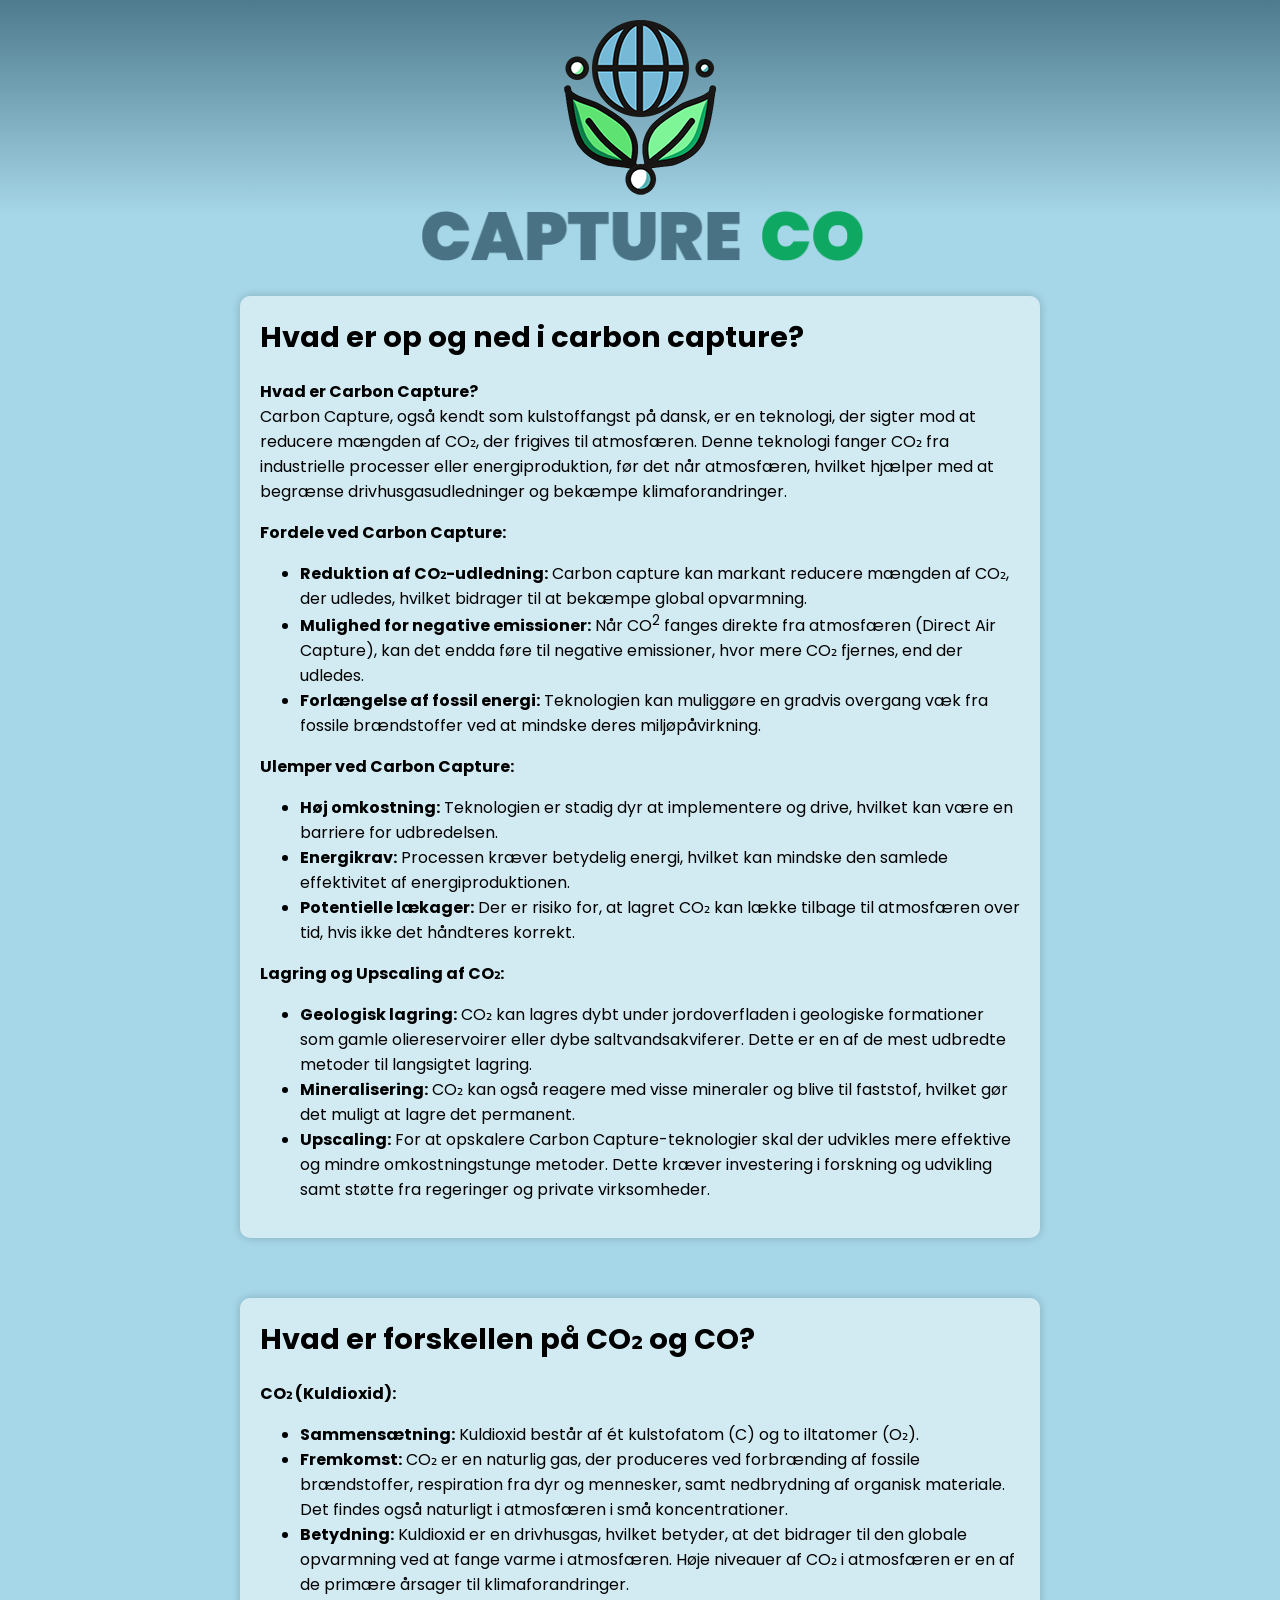
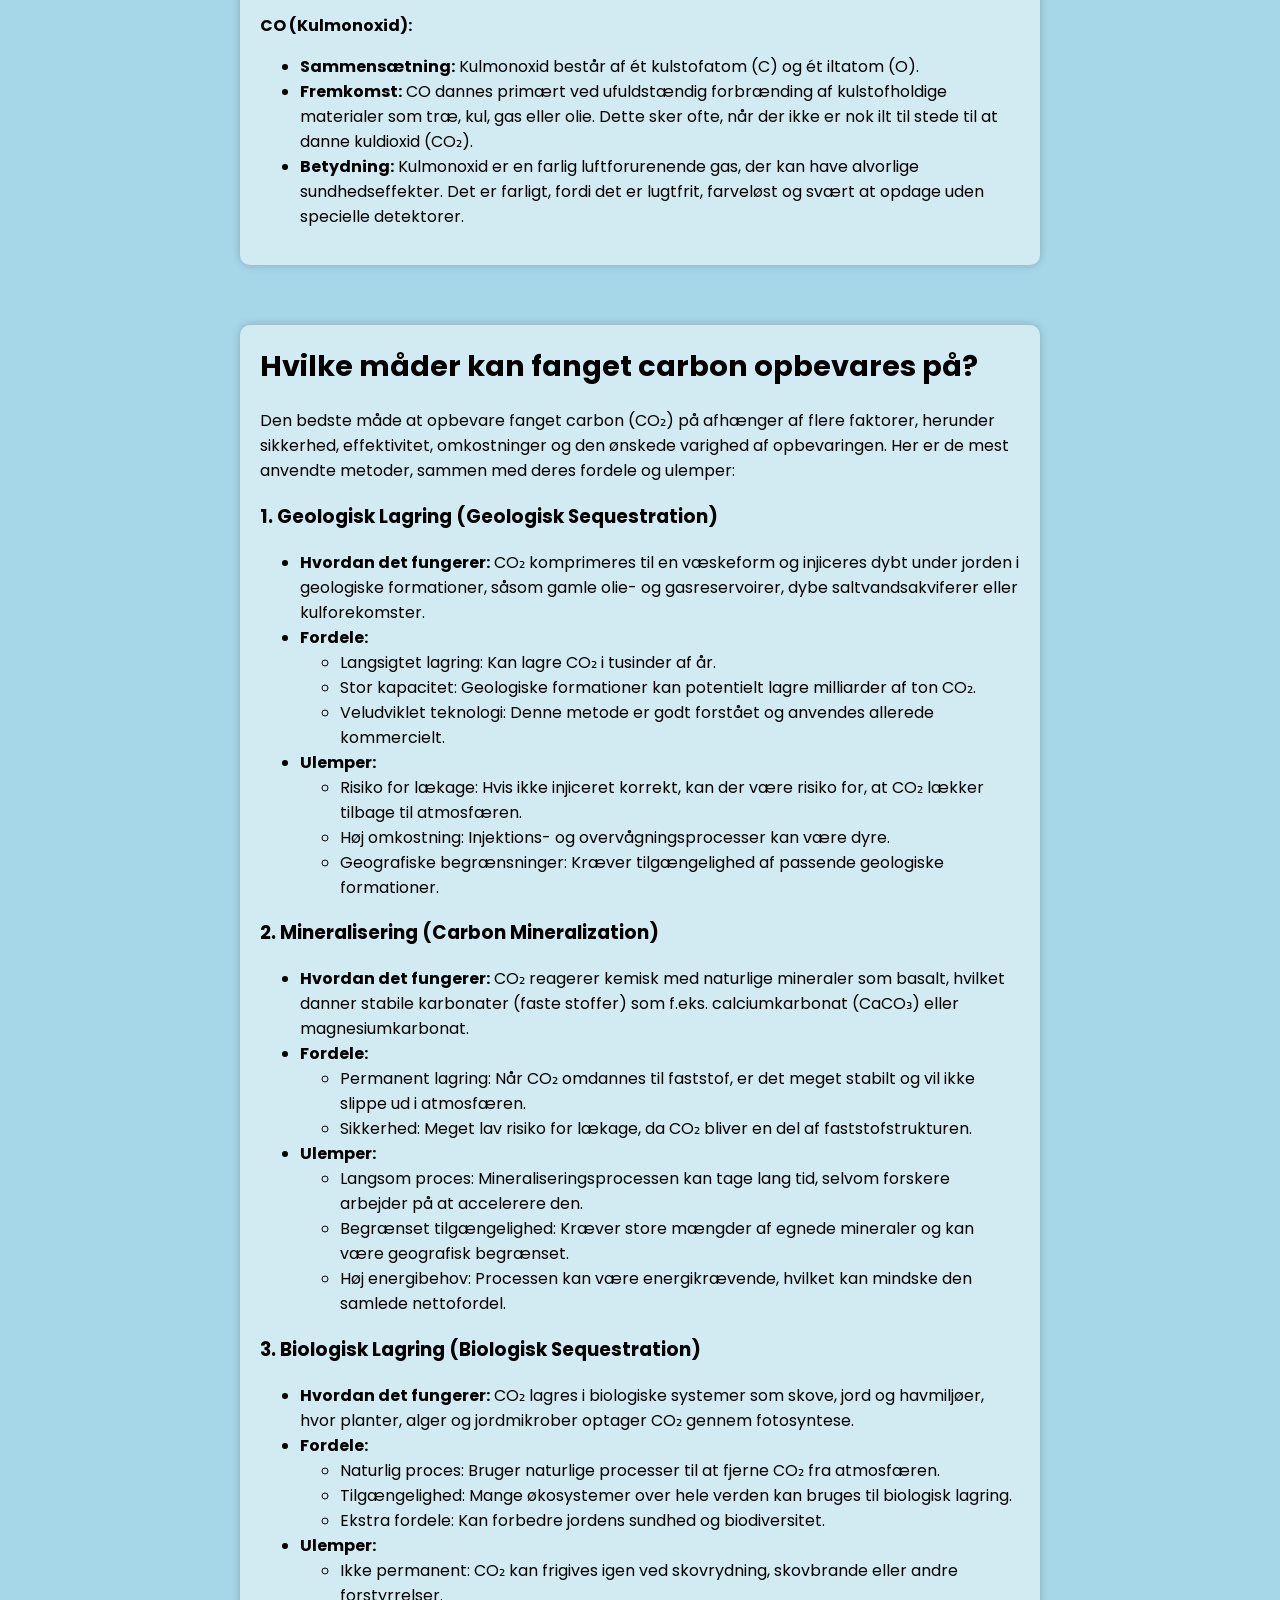
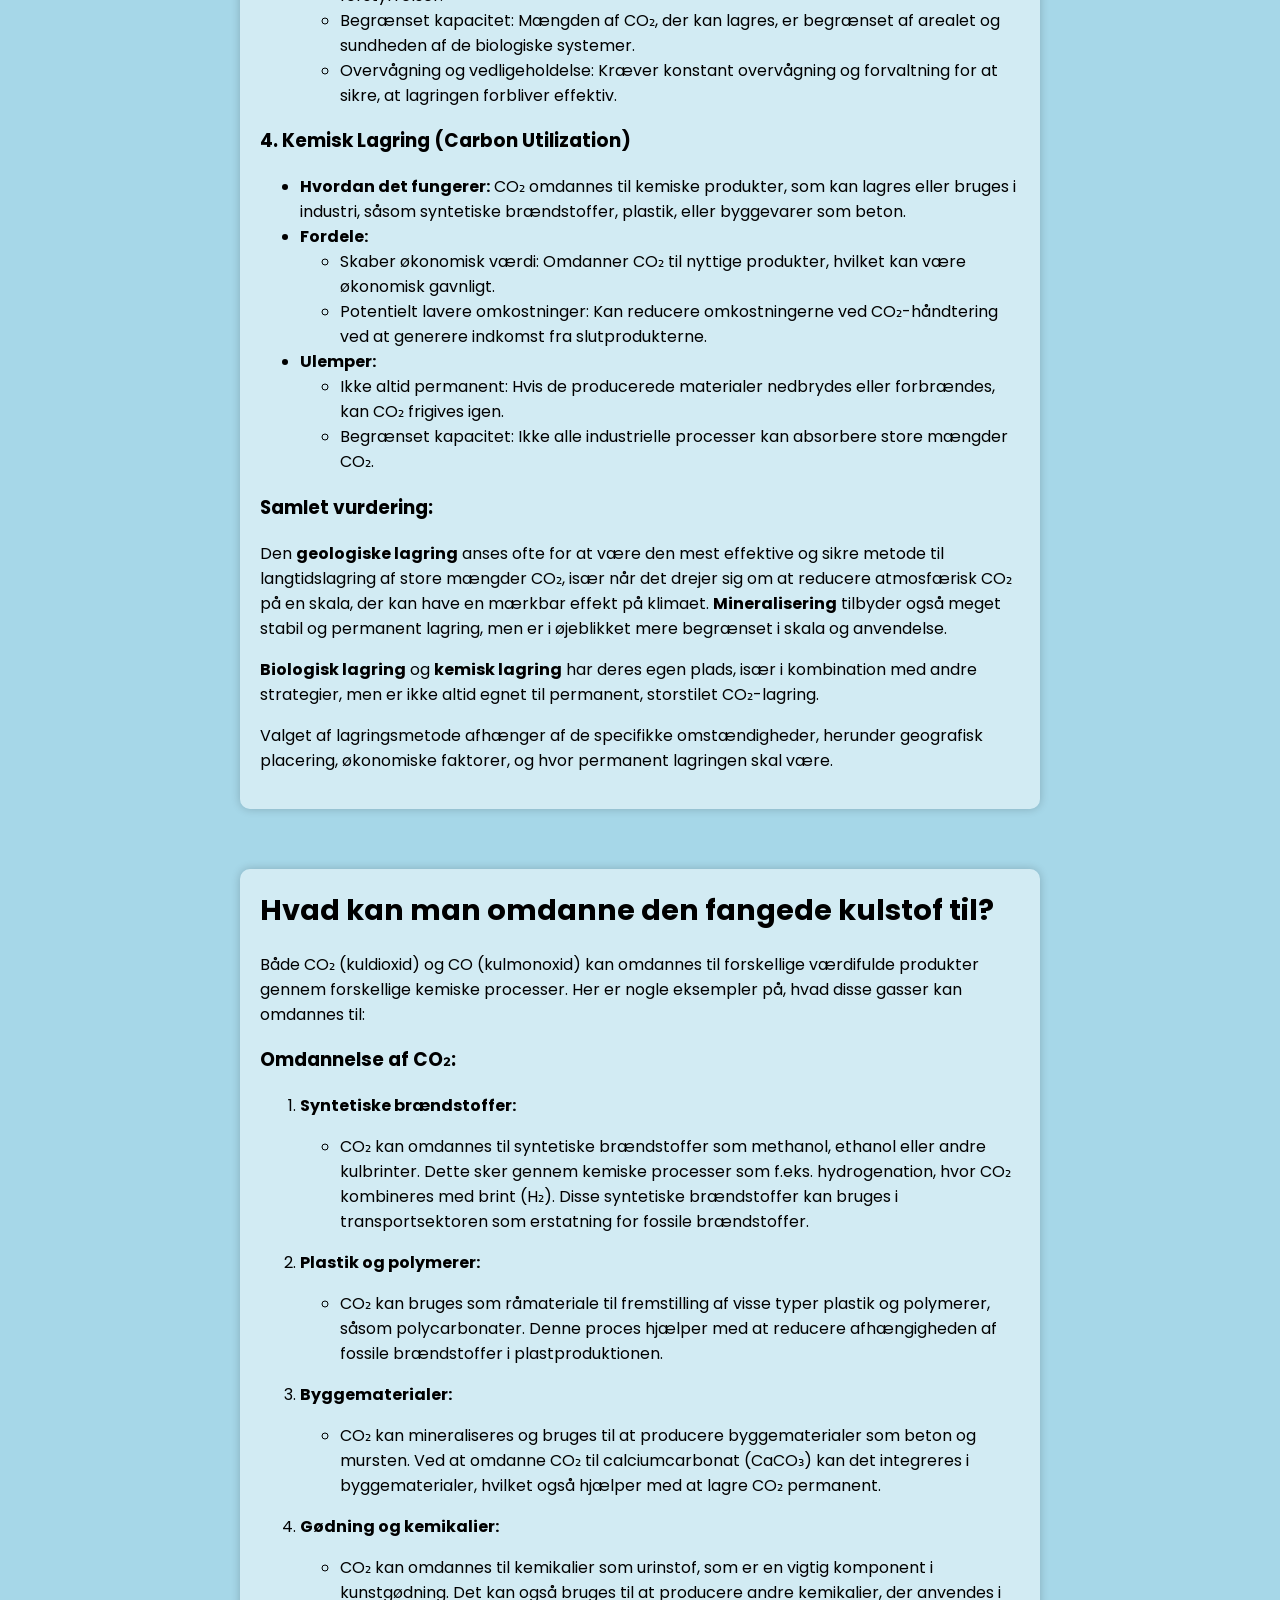
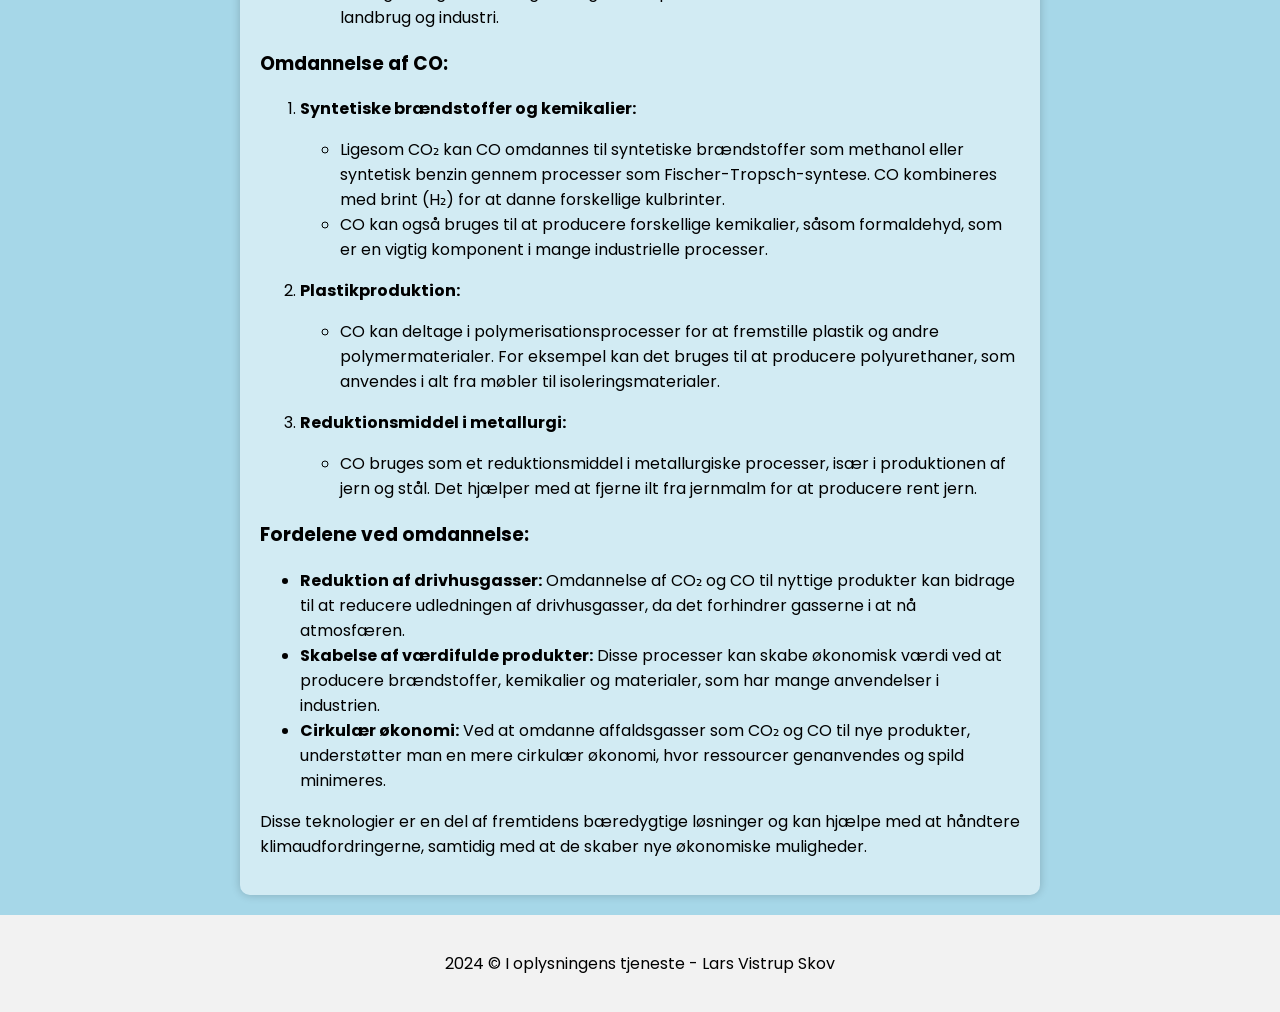
==== commit 999d6a4e: "Fix sup error" ====
--- a/index.html
+++ b/index.html
@@ -199,8 +199,8 @@
           <p>
             <strong>Hvad er Carbon Capture?</strong><br />
             Carbon Capture, også kendt som kulstoffangst på dansk, er en
-            teknologi, der sigter mod at reducere mængden af CO<sup>2</sup>, der
-            frigives til atmosfæren. Denne teknologi fanger CO<sup>2</sup> fra
+            teknologi, der sigter mod at reducere mængden af CO₂, der
+            frigives til atmosfæren. Denne teknologi fanger CO₂ fra
             industrielle processer eller energiproduktion, før det når
             atmosfæren, hvilket hjælper med at begrænse drivhusgasudledninger og
             bekæmpe klimaforandringer.
@@ -210,8 +210,8 @@
           </p>
           <ul>
             <li>
-              <strong>Reduktion af CO<sup>2</sup>-udledning:</strong> Carbon
-              capture kan markant reducere mængden af CO<sup>2</sup>, der
+              <strong>Reduktion af CO₂-udledning:</strong> Carbon
+              capture kan markant reducere mængden af CO₂, der
               udledes, hvilket bidrager til at bekæmpe global opvarmning.
             </li>
             <li>
@@ -219,7 +219,7 @@
                 >2</sup
               >
               fanges direkte fra atmosfæren (Direct Air Capture), kan det endda
-              føre til negative emissioner, hvor mere CO<sup>2</sup> fjernes,
+              føre til negative emissioner, hvor mere CO₂ fjernes,
               end der udledes.
             </li>
             <li>
@@ -244,22 +244,22 @@
             </li>
             <li>
               <strong>Potentielle lækager:</strong> Der er risiko for, at lagret
-              CO<sup>2</sup> kan lække tilbage til atmosfæren over tid, hvis
+              CO₂ kan lække tilbage til atmosfæren over tid, hvis
               ikke det håndteres korrekt.
             </li>
           </ul>
           <p>
-            <strong>Lagring og Upscaling af CO<sup>2</sup>:</strong>
-          </p>
-          <ul>
-            <li>
-              <strong>Geologisk lagring:</strong> CO<sup>2</sup> kan lagres dybt
+            <strong>Lagring og Upscaling af CO₂:</strong>
+          </p>
+          <ul>
+            <li>
+              <strong>Geologisk lagring:</strong> CO₂ kan lagres dybt
               under jordoverfladen i geologiske formationer som gamle
               oliereservoirer eller dybe saltvandsakviferer. Dette er en af de
               mest udbredte metoder til langsigtet lagring.
             </li>
             <li>
-              <strong>Mineralisering:</strong> CO<sup>2</sup> kan også reagere
+              <strong>Mineralisering:</strong> CO₂ kan også reagere
               med visse mineraler og blive til faststof, hvilket gør det muligt
               at lagre det permanent.
             </li>
@@ -273,9 +273,9 @@
         </div>
 
         <div class="frame">
-          <div class="title">Hvad er forskellen på CO<sup>2</sup> og CO?</div>
-          <p>
-            <strong>CO<sup>2</sup> (Kuldioxid):</strong>
+          <div class="title">Hvad er forskellen på CO₂ og CO?</div>
+          <p>
+            <strong>CO₂ (Kuldioxid):</strong>
           </p>
           <ul>
             <li>
@@ -283,7 +283,7 @@
               (C) og to iltatomer (O₂).
             </li>
             <li>
-              <strong>Fremkomst:</strong> CO<sup>2</sup> er en naturlig gas, der
+              <strong>Fremkomst:</strong> CO₂ er en naturlig gas, der
               produceres ved forbrænding af fossile brændstoffer, respiration
               fra dyr og mennesker, samt nedbrydning af organisk materiale. Det
               findes også naturligt i atmosfæren i små koncentrationer.
@@ -291,7 +291,7 @@
             <li>
               <strong>Betydning:</strong> Kuldioxid er en drivhusgas, hvilket
               betyder, at det bidrager til den globale opvarmning ved at fange
-              varme i atmosfæren. Høje niveauer af CO<sup>2</sup> i atmosfæren
+              varme i atmosfæren. Høje niveauer af CO₂ i atmosfæren
               er en af de primære årsager til klimaforandringer.
             </li>
           </ul>
@@ -305,7 +305,7 @@
               <strong>Fremkomst:</strong> CO dannes primært ved ufuldstændig
               forbrænding af kulstofholdige materialer som træ, kul, gas eller
               olie. Dette sker ofte, når der ikke er nok ilt til stede til at
-              danne kuldioxid (CO<sup>2</sup>).
+              danne kuldioxid (CO₂).
             </li>
             <li>
               <strong>Betydning:</strong> Kulmonoxid er en farlig
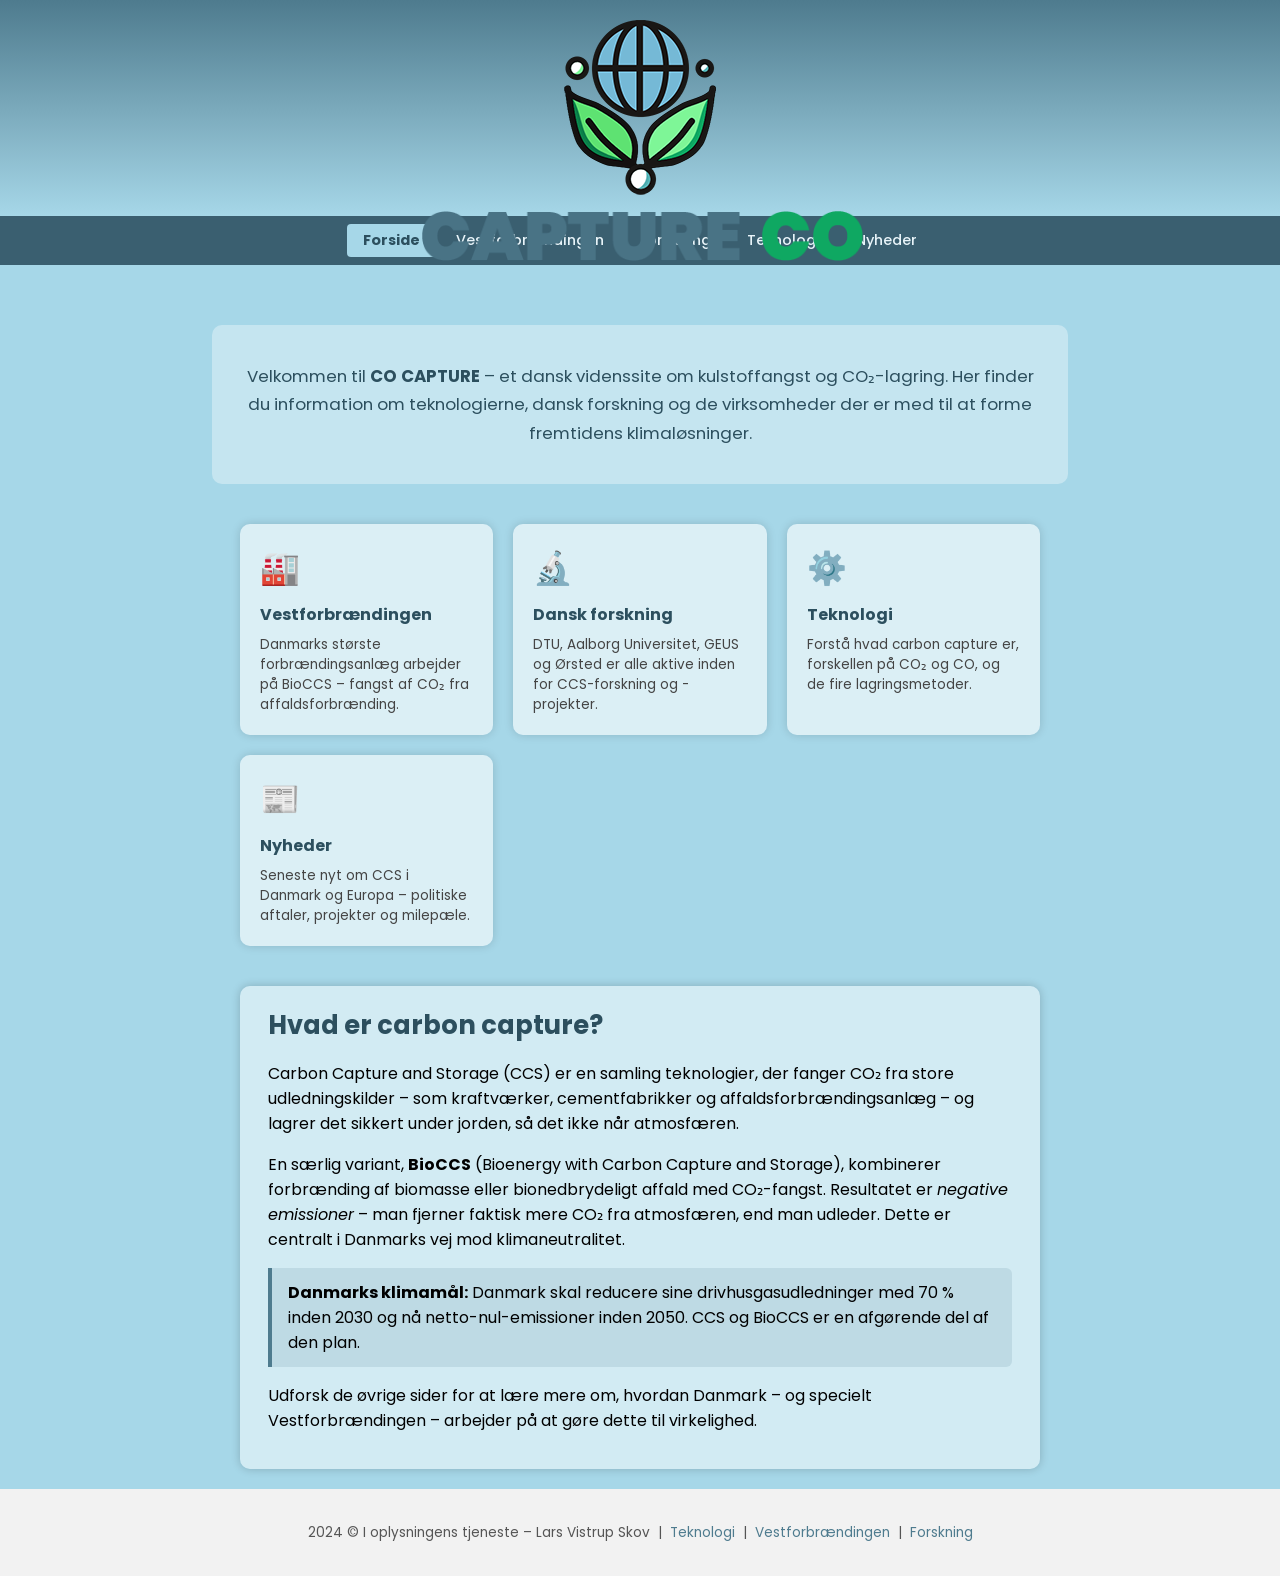
==== commit 6d99c897: "Expand site with Danish content: multi-page structure, Vestforbraendingen, research - Refactor index" ====
--- a/index.html
+++ b/index.html
@@ -2,635 +2,104 @@
 <html lang="da-DK">
   <head>
     <meta charset="UTF-8" />
-    <title>CO CAPTURE</title>
+    <meta name="viewport" content="width=device-width, initial-scale=1.0" />
+    <meta name="description" content="CO CAPTURE – dansk videnssite om carbon capture, CO₂-fangst og lagring. Læs om Vestforbrændingen, dansk forskning og teknologierne bag CCS og BioCCS." />
+    <title>CO CAPTURE – Dansk viden om kulstoffangst</title>
     <link rel="preconnect" href="https://fonts.googleapis.com" />
     <link rel="preconnect" href="https://fonts.gstatic.com" crossorigin />
     <link
       href="https://fonts.googleapis.com/css2?family=Poppins:wght@400;500;600;700&display=swap"
       rel="stylesheet"
     />
+    <link rel="stylesheet" href="style.css" />
 
-    <style>
-      body {
-        font-family: "Poppins", sans-serif;
-        margin: 0;
-        padding: 0;
-        background-color: #a6d7e8;
-      }
-
-      header {
-        display: flex;
-        flex-direction: column;
-        align-items: center;
-        background: linear-gradient(to bottom, #4e7b8e, #a6d7e8);
-        padding: 20px;
-      }
-
-      main {
-        padding: 20px;
-        display: flex;
-        flex-direction: column;
-        align-items: center;
-      }
-
-      .main-content {
-        max-width: 800px;
-        text-align: left;
-      }
-
-      .frame {
-        margin-top: 60px;
-        background-color: rgba(255, 255, 255, 0.5);
-        padding: 20px;
-        border-radius: 10px;
-        box-shadow: 0 0 10px rgba(0, 0, 0, 0.2);
-      }
-
-      .title {
-        font-size: 1.8rem;
-        font-weight: 700;
-        margin-bottom: 20px;
-      }
-
-      footer {
-        background-color: #f2f2f2;
-        padding: 20px;
-        text-align: center;
-      }
-
-      .logo-texts {
-        position: relative;
-      }
-
-      .logo-texts img {
-        height: 50px;
-        width: auto;
-        margin: 15px 10px;
-        position: absolute;
-      }
-
-      @keyframes moveCaptureRight {
-        0% {
-          transform: translateX(0);
-          z-index: 2;
-        }
-        45% {
-          transform: translateX(0);
-          z-index: 2;
-        }
-        50% {
-          transform: translateX(120px);
-          z-index: 2;
-        }
-        95% {
-          transform: translateX(120px);
-          z-index: 1;
-        }
-        100% {
-          transform: translateX(0);
-        }
-      }
-
-      @keyframes moveCaptureRight2 {
-        0% {
-          transform: translateX(0);
-          z-index: 2;
-        }
-        45% {
-          transform: translateX(0);
-          height: 50px;
-          z-index: 2;
-          top: 0;
-        }
-        47.5% {
-          height: 75px;
-          z-index: 2;
-          top: -12.5px;
-        }
-        50% {
-          transform: translateX(120px);
-          height: 50px;
-          z-index: 2;
-          top: 0;
-        }
-        95% {
-          transform: translateX(120px);
-          height: 50px;
-          z-index: 1;
-          top: 0;
-        }
-        97.5% {
-          height: 25px;
-          top: 12.5px;
-        }
-        100% {
-          transform: translateX(0);
-          height: 50px;
-          top: 0;
-        }
-      }
-
-      @keyframes moveCoLeft {
-        0% {
-          transform: translateX(0);
-          height: 50px;
-        }
-        45% {
-          transform: translateX(0);
-          height: 50px;
-          top: 0;
-        }
-        47.5% {
-          height: 25px;
-          top: 12.5px;
-        }
-        50% {
-          transform: translateX(-340px);
-          height: 50px;
-          top: 0;
-        }
-        95% {
-          transform: translateX(-340px);
-          height: 50px;
-          z-index: 2;
-          top: 0;
-        }
-        97.5% {
-          height: 75px;
-          top: -12.5px;
-        }
-        100% {
-          transform: translateX(0);
-          height: 50px;
-          top: 0;
-          z-index: 1;
-        }
-      }
-
-      #capture {
-        left: -228px;
-        animation: moveCaptureRight 30s infinite ease-in-out;
-      }
-
-      #co {
-        left: 112px;
-        animation: moveCoLeft 30s infinite ease-in-out;
-      }
-
-      #co {
-        right: 0;
-      }
-    </style>
   </head>
   <body>
     <header>
-      <img src="image/logo.png" class="logo" alt="Logo" />
+      <img src="image/logo.png" class="logo" alt="CO CAPTURE logo" />
       <div class="logo-texts">
         <img src="image/co.png" id="co" alt="CO" />
         <img src="image/capture.png" id="capture" alt="CAPTURE" />
       </div>
     </header>
 
+    <nav>
+      <a href="index.html" class="active">Forside</a>
+      <a href="vestforbraendingen.html">Vestforbrændingen</a>
+      <a href="forskning.html">Forskning</a>
+      <a href="teknologi.html">Teknologi</a>
+      <a href="nyheder.html">Nyheder</a>
+    </nav>
+
     <main>
+      <div class="intro-frame">
+        <p>
+          Velkommen til <strong>CO CAPTURE</strong> &ndash; et dansk videnssite om
+          kulstoffangst og CO&#x2082;-lagring. Her finder du information om teknologierne,
+          dansk forskning og de virksomheder der er med til at forme fremtidens
+          klimaløsninger.
+        </p>
+      </div>
+
       <div class="main-content">
-
-        <div class="frame">
-          <div class="title">Hvad er op og ned i carbon capture?</div>
-          <p>
-            <strong>Hvad er Carbon Capture?</strong><br />
-            Carbon Capture, også kendt som kulstoffangst på dansk, er en
-            teknologi, der sigter mod at reducere mængden af CO₂, der
-            frigives til atmosfæren. Denne teknologi fanger CO₂ fra
-            industrielle processer eller energiproduktion, før det når
-            atmosfæren, hvilket hjælper med at begrænse drivhusgasudledninger og
-            bekæmpe klimaforandringer.
-          </p>
-          <p>
-            <strong>Fordele ved Carbon Capture:</strong>
-          </p>
-          <ul>
-            <li>
-              <strong>Reduktion af CO₂-udledning:</strong> Carbon
-              capture kan markant reducere mængden af CO₂, der
-              udledes, hvilket bidrager til at bekæmpe global opvarmning.
-            </li>
-            <li>
-              <strong>Mulighed for negative emissioner:</strong> Når CO<sup
-                >2</sup
-              >
-              fanges direkte fra atmosfæren (Direct Air Capture), kan det endda
-              føre til negative emissioner, hvor mere CO₂ fjernes,
-              end der udledes.
-            </li>
-            <li>
-              <strong>Forlængelse af fossil energi:</strong> Teknologien kan
-              muliggøre en gradvis overgang væk fra fossile brændstoffer ved at
-              mindske deres miljøpåvirkning.
-            </li>
-          </ul>
-          <p>
-            <strong>Ulemper ved Carbon Capture:</strong>
-          </p>
-          <ul>
-            <li>
-              <strong>Høj omkostning:</strong> Teknologien er stadig dyr at
-              implementere og drive, hvilket kan være en barriere for
-              udbredelsen.
-            </li>
-            <li>
-              <strong>Energikrav:</strong> Processen kræver betydelig energi,
-              hvilket kan mindske den samlede effektivitet af
-              energiproduktionen.
-            </li>
-            <li>
-              <strong>Potentielle lækager:</strong> Der er risiko for, at lagret
-              CO₂ kan lække tilbage til atmosfæren over tid, hvis
-              ikke det håndteres korrekt.
-            </li>
-          </ul>
-          <p>
-            <strong>Lagring og Upscaling af CO₂:</strong>
-          </p>
-          <ul>
-            <li>
-              <strong>Geologisk lagring:</strong> CO₂ kan lagres dybt
-              under jordoverfladen i geologiske formationer som gamle
-              oliereservoirer eller dybe saltvandsakviferer. Dette er en af de
-              mest udbredte metoder til langsigtet lagring.
-            </li>
-            <li>
-              <strong>Mineralisering:</strong> CO₂ kan også reagere
-              med visse mineraler og blive til faststof, hvilket gør det muligt
-              at lagre det permanent.
-            </li>
-            <li>
-              <strong>Upscaling:</strong> For at opskalere Carbon
-              Capture-teknologier skal der udvikles mere effektive og mindre
-              omkostningstunge metoder. Dette kræver investering i forskning og
-              udvikling samt støtte fra regeringer og private virksomheder.
-            </li>
-          </ul>
+        <div class="cards">
+          <a href="vestforbraendingen.html" class="card">
+            <div class="card-icon">&#x1F3ED;</div>
+            <h3>Vestforbrændingen</h3>
+            <p>Danmarks største forbrændingsanlæg arbejder på BioCCS – fangst af CO&#x2082; fra affaldsforbrænding.</p>
+          </a>
+          <a href="forskning.html" class="card">
+            <div class="card-icon">&#x1F52C;</div>
+            <h3>Dansk forskning</h3>
+            <p>DTU, Aalborg Universitet, GEUS og Ørsted er alle aktive inden for CCS-forskning og -projekter.</p>
+          </a>
+          <a href="teknologi.html" class="card">
+            <div class="card-icon">&#x2699;&#xFE0F;</div>
+            <h3>Teknologi</h3>
+            <p>Forstå hvad carbon capture er, forskellen på CO&#x2082; og CO, og de fire lagringsmetoder.</p>
+          </a>
+          <a href="nyheder.html" class="card">
+            <div class="card-icon">&#x1F4F0;</div>
+            <h3>Nyheder</h3>
+            <p>Seneste nyt om CCS i Danmark og Europa – politiske aftaler, projekter og milepæle.</p>
+          </a>
         </div>
 
         <div class="frame">
-          <div class="title">Hvad er forskellen på CO₂ og CO?</div>
+          <div class="title">Hvad er carbon capture?</div>
           <p>
-            <strong>CO₂ (Kuldioxid):</strong>
+            Carbon Capture and Storage (CCS) er en samling teknologier, der
+            fanger CO&#x2082; fra store udledningskilder – som kraftværker, cementfabrikker
+            og affaldsforbrændingsanlæg – og lagrer det sikkert under jorden,
+            så det ikke når atmosfæren.
           </p>
-          <ul>
-            <li>
-              <strong>Sammensætning:</strong> Kuldioxid består af ét kulstofatom
-              (C) og to iltatomer (O₂).
-            </li>
-            <li>
-              <strong>Fremkomst:</strong> CO₂ er en naturlig gas, der
-              produceres ved forbrænding af fossile brændstoffer, respiration
-              fra dyr og mennesker, samt nedbrydning af organisk materiale. Det
-              findes også naturligt i atmosfæren i små koncentrationer.
-            </li>
-            <li>
-              <strong>Betydning:</strong> Kuldioxid er en drivhusgas, hvilket
-              betyder, at det bidrager til den globale opvarmning ved at fange
-              varme i atmosfæren. Høje niveauer af CO₂ i atmosfæren
-              er en af de primære årsager til klimaforandringer.
-            </li>
-          </ul>
-          <p><strong>CO (Kulmonoxid):</strong></p>
-          <ul>
-            <li>
-              <strong>Sammensætning:</strong> Kulmonoxid består af ét
-              kulstofatom (C) og ét iltatom (O).
-            </li>
-            <li>
-              <strong>Fremkomst:</strong> CO dannes primært ved ufuldstændig
-              forbrænding af kulstofholdige materialer som træ, kul, gas eller
-              olie. Dette sker ofte, når der ikke er nok ilt til stede til at
-              danne kuldioxid (CO₂).
-            </li>
-            <li>
-              <strong>Betydning:</strong> Kulmonoxid er en farlig
-              luftforurenende gas, der kan have alvorlige sundhedseffekter. Det
-              er farligt, fordi det er lugtfrit, farveløst og svært at opdage
-              uden specielle detektorer.
-            </li>
-          </ul>
-        </div>
-
-        <div class="frame">
-          <div class="title">
-            Hvilke måder kan fanget carbon opbevares på?
+          <p>
+            En særlig variant, <strong>BioCCS</strong> (Bioenergy with Carbon
+            Capture and Storage), kombinerer forbrænding af biomasse eller
+            bionedbrydeligt affald med CO&#x2082;-fangst. Resultatet er
+            <em>negative emissioner</em> – man fjerner faktisk mere CO&#x2082; fra
+            atmosfæren, end man udleder. Dette er centralt i Danmarks vej mod
+            klimaneutralitet.
+          </p>
+          <div class="highlight">
+            <strong>Danmarks klimamål:</strong> Danmark skal reducere sine
+            drivhusgasudledninger med 70&nbsp;% inden 2030 og nå netto-nul-emissioner
+            inden 2050. CCS og BioCCS er en afgørende del af den plan.
           </div>
           <p>
-            Den bedste måde at opbevare fanget carbon (CO₂) på afhænger af flere
-            faktorer, herunder sikkerhed, effektivitet, omkostninger og den
-            ønskede varighed af opbevaringen. Her er de mest anvendte metoder,
-            sammen med deres fordele og ulemper:
-          </p>
-          <h3>
-            1. <strong>Geologisk Lagring (Geologisk Sequestration)</strong>
-          </h3>
-          <ul>
-            <li>
-              <strong>Hvordan det fungerer:</strong> CO₂ komprimeres til en
-              væskeform og injiceres dybt under jorden i geologiske formationer,
-              såsom gamle olie- og gasreservoirer, dybe saltvandsakviferer eller
-              kulforekomster.
-            </li>
-            <li>
-              <strong>Fordele:</strong>
-              <ul>
-                <li>Langsigtet lagring: Kan lagre CO₂ i tusinder af år.</li>
-                <li>
-                  Stor kapacitet: Geologiske formationer kan potentielt lagre
-                  milliarder af ton CO₂.
-                </li>
-                <li>
-                  Veludviklet teknologi: Denne metode er godt forstået og
-                  anvendes allerede kommercielt.
-                </li>
-              </ul>
-            </li>
-            <li>
-              <strong>Ulemper:</strong>
-              <ul>
-                <li>
-                  Risiko for lækage: Hvis ikke injiceret korrekt, kan der være
-                  risiko for, at CO₂ lækker tilbage til atmosfæren.
-                </li>
-                <li>
-                  Høj omkostning: Injektions- og overvågningsprocesser kan være
-                  dyre.
-                </li>
-                <li>
-                  Geografiske begrænsninger: Kræver tilgængelighed af passende
-                  geologiske formationer.
-                </li>
-              </ul>
-            </li>
-          </ul>
-          <h3>2. <strong>Mineralisering (Carbon Mineralization)</strong></h3>
-          <ul>
-            <li>
-              <strong>Hvordan det fungerer:</strong> CO₂ reagerer kemisk med
-              naturlige mineraler som basalt, hvilket danner stabile karbonater
-              (faste stoffer) som f.eks. calciumkarbonat (CaCO₃) eller
-              magnesiumkarbonat.
-            </li>
-            <li>
-              <strong>Fordele:</strong>
-              <ul>
-                <li>
-                  Permanent lagring: Når CO₂ omdannes til faststof, er det meget
-                  stabilt og vil ikke slippe ud i atmosfæren.
-                </li>
-                <li>
-                  Sikkerhed: Meget lav risiko for lækage, da CO₂ bliver en del
-                  af faststofstrukturen.
-                </li>
-              </ul>
-            </li>
-            <li>
-              <strong>Ulemper:</strong>
-              <ul>
-                <li>
-                  Langsom proces: Mineraliseringsprocessen kan tage lang tid,
-                  selvom forskere arbejder på at accelerere den.
-                </li>
-                <li>
-                  Begrænset tilgængelighed: Kræver store mængder af egnede
-                  mineraler og kan være geografisk begrænset.
-                </li>
-                <li>
-                  Høj energibehov: Processen kan være energikrævende, hvilket
-                  kan mindske den samlede nettofordel.
-                </li>
-              </ul>
-            </li>
-          </ul>
-          <h3>
-            3. <strong>Biologisk Lagring (Biologisk Sequestration)</strong>
-          </h3>
-          <ul>
-            <li>
-              <strong>Hvordan det fungerer:</strong> CO₂ lagres i biologiske
-              systemer som skove, jord og havmiljøer, hvor planter, alger og
-              jordmikrober optager CO₂ gennem fotosyntese.
-            </li>
-            <li>
-              <strong>Fordele:</strong>
-              <ul>
-                <li>
-                  Naturlig proces: Bruger naturlige processer til at fjerne CO₂
-                  fra atmosfæren.
-                </li>
-                <li>
-                  Tilgængelighed: Mange økosystemer over hele verden kan bruges
-                  til biologisk lagring.
-                </li>
-                <li>
-                  Ekstra fordele: Kan forbedre jordens sundhed og biodiversitet.
-                </li>
-              </ul>
-            </li>
-            <li>
-              <strong>Ulemper:</strong>
-              <ul>
-                <li>
-                  Ikke permanent: CO₂ kan frigives igen ved skovrydning,
-                  skovbrande eller andre forstyrrelser.
-                </li>
-                <li>
-                  Begrænset kapacitet: Mængden af CO₂, der kan lagres, er
-                  begrænset af arealet og sundheden af de biologiske systemer.
-                </li>
-                <li>
-                  Overvågning og vedligeholdelse: Kræver konstant overvågning og
-                  forvaltning for at sikre, at lagringen forbliver effektiv.
-                </li>
-              </ul>
-            </li>
-          </ul>
-          <h3>4. <strong>Kemisk Lagring (Carbon Utilization)</strong></h3>
-          <ul>
-            <li>
-              <strong>Hvordan det fungerer:</strong> CO₂ omdannes til kemiske
-              produkter, som kan lagres eller bruges i industri, såsom
-              syntetiske brændstoffer, plastik, eller byggevarer som beton.
-            </li>
-            <li>
-              <strong>Fordele:</strong>
-              <ul>
-                <li>
-                  Skaber økonomisk værdi: Omdanner CO₂ til nyttige produkter,
-                  hvilket kan være økonomisk gavnligt.
-                </li>
-                <li>
-                  Potentielt lavere omkostninger: Kan reducere omkostningerne
-                  ved CO₂-håndtering ved at generere indkomst fra
-                  slutprodukterne.
-                </li>
-              </ul>
-            </li>
-            <li>
-              <strong>Ulemper:</strong>
-              <ul>
-                <li>
-                  Ikke altid permanent: Hvis de producerede materialer nedbrydes
-                  eller forbrændes, kan CO₂ frigives igen.
-                </li>
-                <li>
-                  Begrænset kapacitet: Ikke alle industrielle processer kan
-                  absorbere store mængder CO₂.
-                </li>
-              </ul>
-            </li>
-          </ul>
-          <h3>Samlet vurdering:</h3>
-          <p>
-            Den <strong>geologiske lagring</strong> anses ofte for at være den
-            mest effektive og sikre metode til langtidslagring af store mængder
-            CO₂, især når det drejer sig om at reducere atmosfærisk CO₂ på en
-            skala, der kan have en mærkbar effekt på klimaet.
-            <strong>Mineralisering</strong> tilbyder også meget stabil og
-            permanent lagring, men er i øjeblikket mere begrænset i skala og
-            anvendelse.
-          </p>
-          <p>
-            <strong>Biologisk lagring</strong> og
-            <strong>kemisk lagring</strong> har deres egen plads, især i
-            kombination med andre strategier, men er ikke altid egnet til
-            permanent, storstilet CO₂-lagring.
-          </p>
-          <p>
-            Valget af lagringsmetode afhænger af de specifikke omstændigheder,
-            herunder geografisk placering, økonomiske faktorer, og hvor
-            permanent lagringen skal være.
-          </p>
-        </div>
-
-        <div class="frame">
-          <div class="title">Hvad kan man omdanne den fangede kulstof til?</div>
-          <p>
-            Både CO₂ (kuldioxid) og CO (kulmonoxid) kan omdannes til forskellige
-            værdifulde produkter gennem forskellige kemiske processer. Her er
-            nogle eksempler på, hvad disse gasser kan omdannes til:
-          </p>
-          <h3>Omdannelse af CO₂:</h3>
-          <ol>
-            <li>
-              <p><strong>Syntetiske brændstoffer:</strong></p>
-              <ul>
-                <li>
-                  CO₂ kan omdannes til syntetiske brændstoffer som methanol,
-                  ethanol eller andre kulbrinter. Dette sker gennem kemiske
-                  processer som f.eks. hydrogenation, hvor CO₂ kombineres med
-                  brint (H₂). Disse syntetiske brændstoffer kan bruges i
-                  transportsektoren som erstatning for fossile brændstoffer.
-                </li>
-              </ul>
-            </li>
-            <li>
-              <p><strong>Plastik og polymerer:</strong></p>
-              <ul>
-                <li>
-                  CO₂ kan bruges som råmateriale til fremstilling af visse typer
-                  plastik og polymerer, såsom polycarbonater. Denne proces
-                  hjælper med at reducere afhængigheden af fossile brændstoffer
-                  i plastproduktionen.
-                </li>
-              </ul>
-            </li>
-            <li>
-              <p><strong>Byggematerialer:</strong></p>
-              <ul>
-                <li>
-                  CO₂ kan mineraliseres og bruges til at producere
-                  byggematerialer som beton og mursten. Ved at omdanne CO₂ til
-                  calciumcarbonat (CaCO₃) kan det integreres i byggematerialer,
-                  hvilket også hjælper med at lagre CO₂ permanent.
-                </li>
-              </ul>
-            </li>
-            <li>
-              <p><strong>Gødning og kemikalier:</strong></p>
-              <ul>
-                <li>
-                  CO₂ kan omdannes til kemikalier som urinstof, som er en vigtig
-                  komponent i kunstgødning. Det kan også bruges til at producere
-                  andre kemikalier, der anvendes i landbrug og industri.
-                </li>
-              </ul>
-            </li>
-          </ol>
-          <h3>Omdannelse af CO:</h3>
-          <ol>
-            <li>
-              <p><strong>Syntetiske brændstoffer og kemikalier:</strong></p>
-              <ul>
-                <li>
-                  Ligesom CO₂ kan CO omdannes til syntetiske brændstoffer som
-                  methanol eller syntetisk benzin gennem processer som
-                  Fischer-Tropsch-syntese. CO kombineres med brint (H₂) for at
-                  danne forskellige kulbrinter.
-                </li>
-                <li>
-                  CO kan også bruges til at producere forskellige kemikalier,
-                  såsom formaldehyd, som er en vigtig komponent i mange
-                  industrielle processer.
-                </li>
-              </ul>
-            </li>
-            <li>
-              <p><strong>Plastikproduktion:</strong></p>
-              <ul>
-                <li>
-                  CO kan deltage i polymerisationsprocesser for at fremstille
-                  plastik og andre polymermaterialer. For eksempel kan det
-                  bruges til at producere polyurethaner, som anvendes i alt fra
-                  møbler til isoleringsmaterialer.
-                </li>
-              </ul>
-            </li>
-            <li>
-              <p><strong>Reduktionsmiddel i metallurgi:</strong></p>
-              <ul>
-                <li>
-                  CO bruges som et reduktionsmiddel i metallurgiske processer,
-                  især i produktionen af jern og stål. Det hjælper med at fjerne
-                  ilt fra jernmalm for at producere rent jern.
-                </li>
-              </ul>
-            </li>
-          </ol>
-          <h3>Fordelene ved omdannelse:</h3>
-          <ul>
-            <li>
-              <strong>Reduktion af drivhusgasser:</strong> Omdannelse af CO₂ og
-              CO til nyttige produkter kan bidrage til at reducere udledningen
-              af drivhusgasser, da det forhindrer gasserne i at nå atmosfæren.
-            </li>
-            <li>
-              <strong>Skabelse af værdifulde produkter:</strong> Disse processer
-              kan skabe økonomisk værdi ved at producere brændstoffer,
-              kemikalier og materialer, som har mange anvendelser i industrien.
-            </li>
-            <li>
-              <strong>Cirkulær økonomi:</strong> Ved at omdanne affaldsgasser
-              som CO₂ og CO til nye produkter, understøtter man en mere cirkulær
-              økonomi, hvor ressourcer genanvendes og spild minimeres.
-            </li>
-          </ul>
-          <p>
-            Disse teknologier er en del af fremtidens bæredygtige løsninger og
-            kan hjælpe med at håndtere klimaudfordringerne, samtidig med at de
-            skaber nye økonomiske muligheder.
+            Udforsk de øvrige sider for at lære mere om, hvordan Danmark –
+            og specielt Vestforbrændingen – arbejder på at gøre dette til virkelighed.
           </p>
         </div>
       </div>
     </main>
 
     <footer>
-      <p>2024 &copy; I oplysningens tjeneste - Lars Vistrup Skov</p>
+      <p>2024 &copy; I oplysningens tjeneste &ndash; Lars Vistrup Skov &nbsp;|&nbsp;
+        <a href="teknologi.html">Teknologi</a> &nbsp;|&nbsp;
+        <a href="vestforbraendingen.html">Vestforbrændingen</a> &nbsp;|&nbsp;
+        <a href="forskning.html">Forskning</a>
+      </p>
     </footer>
   </body>
-</html>
+</html>
--- a/style.css
+++ b/style.css
@@ -0,0 +1,248 @@
+/* CO CAPTURE - Fælles stilark */
+
+body {
+  font-family: "Poppins", sans-serif;
+  margin: 0;
+  padding: 0;
+  background-color: #a6d7e8;
+}
+
+/* Header */
+header {
+  display: flex;
+  flex-direction: column;
+  align-items: center;
+  background: linear-gradient(to bottom, #4e7b8e, #a6d7e8);
+  padding: 20px;
+}
+
+/* Navigation */
+nav {
+  width: 100%;
+  background-color: #3a5f70;
+  display: flex;
+  justify-content: center;
+  flex-wrap: wrap;
+  gap: 4px;
+  padding: 8px 0;
+}
+
+nav a {
+  color: #e8f4f9;
+  text-decoration: none;
+  font-size: 0.9rem;
+  font-weight: 500;
+  padding: 6px 16px;
+  border-radius: 4px;
+  transition: background-color 0.2s;
+}
+
+nav a:hover {
+  background-color: #4e7b8e;
+}
+
+nav a.active {
+  background-color: #a6d7e8;
+  color: #2c4f5e;
+  font-weight: 700;
+}
+
+/* Main */
+main {
+  padding: 20px;
+  display: flex;
+  flex-direction: column;
+  align-items: center;
+}
+
+.main-content {
+  max-width: 800px;
+  width: 100%;
+  text-align: left;
+}
+
+/* Cards (forside) */
+.cards {
+  display: grid;
+  grid-template-columns: repeat(auto-fit, minmax(220px, 1fr));
+  gap: 20px;
+  margin-top: 40px;
+  margin-bottom: 20px;
+}
+
+.card {
+  background-color: rgba(255, 255, 255, 0.6);
+  border-radius: 10px;
+  padding: 20px;
+  box-shadow: 0 0 10px rgba(0, 0, 0, 0.15);
+  text-decoration: none;
+  color: inherit;
+  transition: transform 0.2s, box-shadow 0.2s;
+}
+
+.card:hover {
+  transform: translateY(-4px);
+  box-shadow: 0 4px 16px rgba(0, 0, 0, 0.2);
+}
+
+.card .card-icon {
+  font-size: 2rem;
+  margin-bottom: 10px;
+}
+
+.card h3 {
+  margin: 0 0 8px;
+  font-size: 1rem;
+  font-weight: 700;
+  color: #2c4f5e;
+}
+
+.card p {
+  margin: 0;
+  font-size: 0.85rem;
+  color: #444;
+}
+
+/* Frames (artikler) */
+.frame {
+  margin-top: 40px;
+  background-color: rgba(255, 255, 255, 0.5);
+  padding: 20px 28px;
+  border-radius: 10px;
+  box-shadow: 0 0 10px rgba(0, 0, 0, 0.2);
+}
+
+.frame + .frame {
+  margin-top: 24px;
+}
+
+.title {
+  font-size: 1.6rem;
+  font-weight: 700;
+  margin-bottom: 16px;
+  color: #2c4f5e;
+}
+
+.intro-frame {
+  margin-top: 40px;
+  background-color: rgba(255, 255, 255, 0.35);
+  padding: 20px 28px;
+  border-radius: 10px;
+  max-width: 800px;
+  text-align: center;
+}
+
+.intro-frame p {
+  font-size: 1.05rem;
+  color: #2c4f5e;
+  line-height: 1.7;
+}
+
+/* Highlight-boks */
+.highlight {
+  background-color: rgba(78, 123, 142, 0.15);
+  border-left: 4px solid #4e7b8e;
+  padding: 12px 16px;
+  border-radius: 0 6px 6px 0;
+  margin: 16px 0;
+}
+
+/* Fakta-tabel */
+table.facts {
+  width: 100%;
+  border-collapse: collapse;
+  margin: 16px 0;
+  font-size: 0.9rem;
+}
+
+table.facts th,
+table.facts td {
+  text-align: left;
+  padding: 10px 14px;
+  border-bottom: 1px solid rgba(0, 0, 0, 0.1);
+}
+
+table.facts th {
+  background-color: rgba(78, 123, 142, 0.2);
+  font-weight: 600;
+  color: #2c4f5e;
+}
+
+table.facts tr:last-child td {
+  border-bottom: none;
+}
+
+/* Logo-animation */
+.logo-texts {
+  position: relative;
+}
+
+.logo-texts img {
+  height: 50px;
+  width: auto;
+  margin: 15px 10px;
+  position: absolute;
+}
+
+@keyframes moveCaptureRight {
+  0%   { transform: translateX(0); z-index: 2; }
+  45%  { transform: translateX(0); z-index: 2; }
+  50%  { transform: translateX(120px); z-index: 2; }
+  95%  { transform: translateX(120px); z-index: 1; }
+  100% { transform: translateX(0); }
+}
+
+@keyframes moveCaptureRight2 {
+  0%   { transform: translateX(0); z-index: 2; }
+  45%  { transform: translateX(0); height: 50px; z-index: 2; top: 0; }
+  47.5% { height: 75px; z-index: 2; top: -12.5px; }
+  50%  { transform: translateX(120px); height: 50px; z-index: 2; top: 0; }
+  95%  { transform: translateX(120px); height: 50px; z-index: 1; top: 0; }
+  97.5% { height: 25px; top: 12.5px; }
+  100% { transform: translateX(0); height: 50px; top: 0; }
+}
+
+@keyframes moveCoLeft {
+  0%   { transform: translateX(0); height: 50px; }
+  45%  { transform: translateX(0); height: 50px; top: 0; }
+  47.5% { height: 25px; top: 12.5px; }
+  50%  { transform: translateX(-340px); height: 50px; top: 0; }
+  95%  { transform: translateX(-340px); height: 50px; z-index: 2; top: 0; }
+  97.5% { height: 75px; top: -12.5px; }
+  100% { transform: translateX(0); height: 50px; top: 0; z-index: 1; }
+}
+
+#capture {
+  left: -228px;
+  animation: moveCaptureRight 30s infinite ease-in-out;
+}
+
+#co {
+  left: 112px;
+  right: 0;
+  animation: moveCoLeft 30s infinite ease-in-out;
+}
+
+/* Footer */
+footer {
+  background-color: #f2f2f2;
+  padding: 20px;
+  text-align: center;
+  font-size: 0.85rem;
+  color: #555;
+}
+
+footer a {
+  color: #4e7b8e;
+  text-decoration: none;
+}
+
+footer a:hover {
+  text-decoration: underline;
+}
+
+/* Responsivt */
+@media (max-width: 600px) {
+  .title { font-size: 1.3rem; }
+  nav a { font-size: 0.8rem; padding: 5px 10px; }
+}
